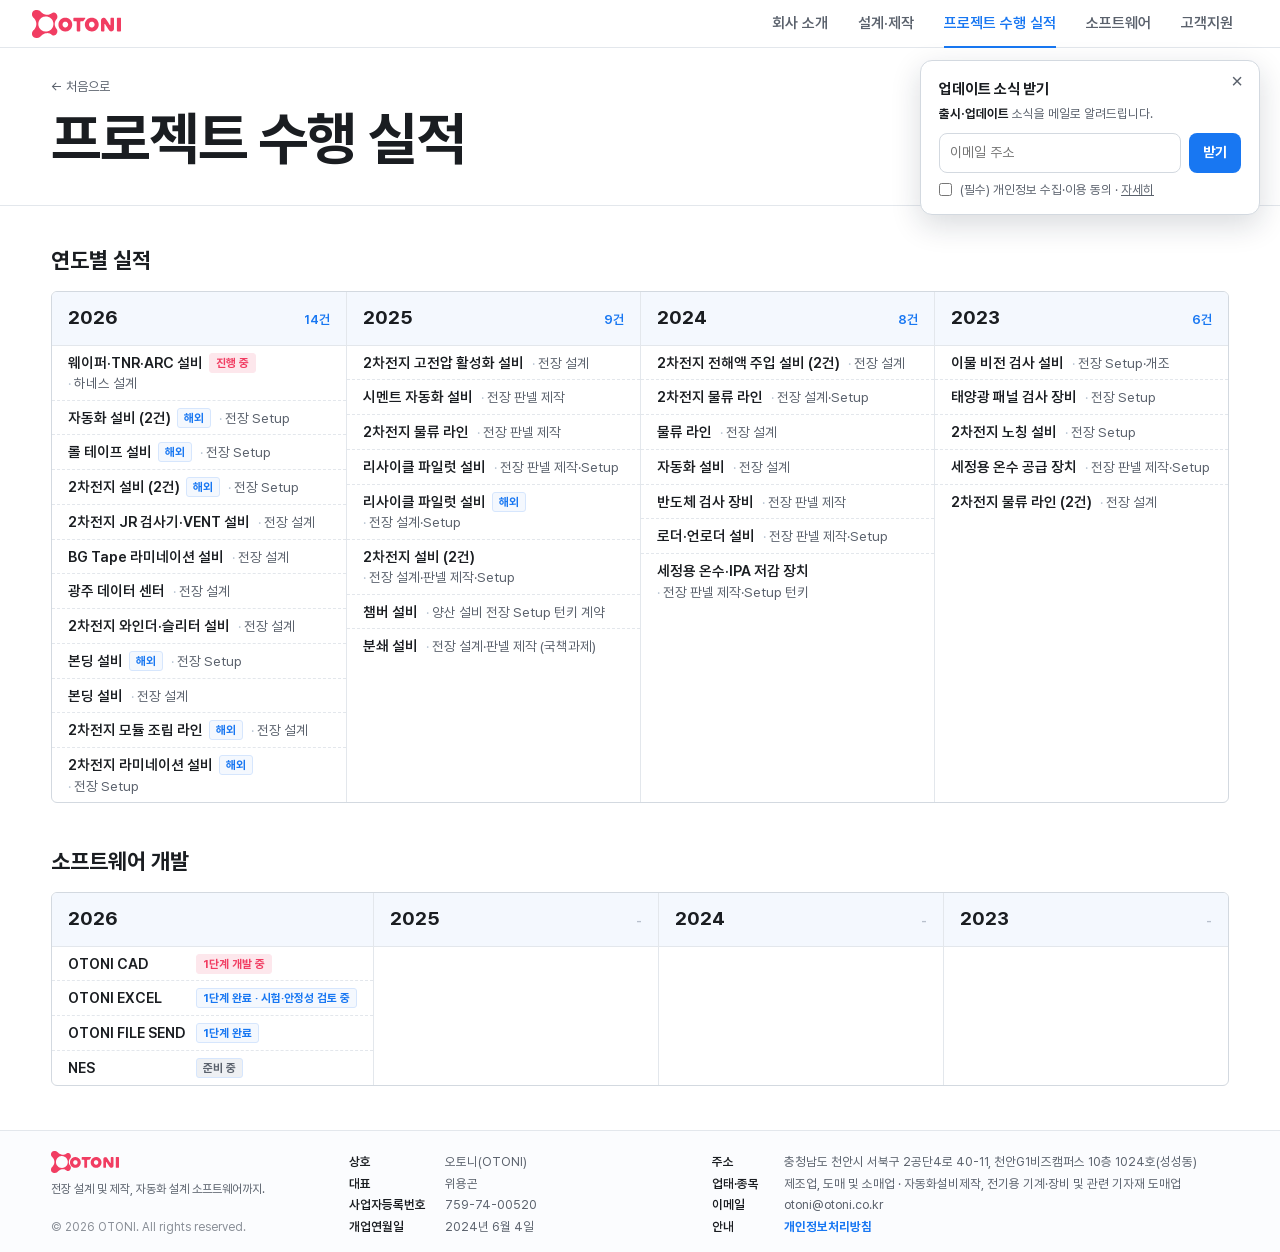
==== build.html @ b34b1cd6 "Add files via upload" ====
<!DOCTYPE html>
<html lang="ko">
<head>
<meta charset="utf-8">
<meta name="viewport" content="width=device-width, initial-scale=1">
<title>프로젝트 수행 실적 | OTONI</title>
<meta name="description" content="오토니(OTONI) — 디스플레이·반도체·2차전지 설비의 전장 설계 및 제작, 설계 통합 자동화 시스템 개발.">
<meta property="og:type" content="website">
<meta property="og:site_name" content="OTONI 오토니">
<meta property="og:title" content="프로젝트 수행 실적 | OTONI">
<meta property="og:description" content="오토니는 디스플레이·반도체·2차전지 설비의 전장 설계 및 제작을 하며, 설계의 품질·정확도·속도에 초점을 맞춘 설계 통합 자동화 시스템을 개발하고 있습니다.">
<meta property="og:url" content="https://otoni.co.kr/">
<meta property="og:image" content="https://otoni.co.kr/og.png">
<meta property="og:image:width" content="1200">
<meta property="og:image:height" content="630">
<meta name="twitter:card" content="summary_large_image">
<meta name="theme-color" content="#ffffff">
<link rel="icon" href="mark.svg?v=1122w" type="image/svg+xml">
<link rel="stylesheet" href="style.css?v=1122w">
</head>
<body class="p-build">
<header class="hd">
  <div class="wrap hd-in">
    <a class="brand" href="index.html?v=1122w" aria-label="OTONI 홈"><img class="logo" src="logo_small.svg?v=1122w" alt="OTONI" width="127" height="40"></a>
    <nav class="nav">
      <a href="index.html?v=1122w#about" data-page="p-home">회사 소개</a>
      <a href="design.html?v=1122w" data-page="p-design">설계·제작</a>
      <a href="build.html?v=1122w" data-page="p-build">프로젝트 수행 실적</a>
      <a href="software.html?v=1122w" data-page="p-software">소프트웨어</a>
      <a href="contact.html?v=1122w" data-page="p-contact">고객지원</a>
    </nav>
  </div>
</header>
<main>
<section class="page-hd">
  <div class="wrap">
    <p class="crumb"><a href="index.html?v=1122w">← 처음으로</a></p>
    <h1>프로젝트 수행 실적</h1>
  </div>
</section><section class="sec detail">
  <div class="wrap">
<div class="recs-hd"><h3>연도별 실적</h3></div>
<div class="recs">
  <div class="yr"><h4>2026 <small>14건</small></h4><ul>
    <li><b>웨이퍼·TNR·ARC 설비<i class="tag ing">진행 중</i></b><span>하네스 설계</span></li>
    <li><b>자동화 설비 (2건)<i class="tag">해외</i></b><span>전장 Setup</span></li>
    <li><b>롤 테이프 설비<i class="tag">해외</i></b><span>전장 Setup</span></li>
    <li><b>2차전지 설비 (2건)<i class="tag">해외</i></b><span>전장 Setup</span></li>
    <li><b>2차전지 JR 검사기·VENT 설비</b><span>전장 설계</span></li>
    <li><b>BG Tape 라미네이션 설비</b><span>전장 설계</span></li>
    <li><b>광주 데이터 센터</b><span>전장 설계</span></li>
    <li><b>2차전지 와인더·슬리터 설비</b><span>전장 설계</span></li>
    <li><b>본딩 설비<i class="tag">해외</i></b><span>전장 Setup</span></li>
    <li><b>본딩 설비</b><span>전장 설계</span></li>
    <li><b>2차전지 모듈 조립 라인<i class="tag">해외</i></b><span>전장 설계</span></li>
    <li><b>2차전지 라미네이션 설비<i class="tag">해외</i></b><span>전장 Setup</span></li>
  </ul></div>
  <div class="yr"><h4>2025 <small>9건</small></h4><ul>
    <li><b>2차전지 고전압 활성화 설비</b><span>전장 설계</span></li>
    <li><b>시멘트 자동화 설비</b><span>전장 판넬 제작</span></li>
    <li><b>2차전지 물류 라인</b><span>전장 판넬 제작</span></li>
    <li><b>리사이클 파일럿 설비</b><span>전장 판넬 제작·Setup</span></li>
    <li><b>리사이클 파일럿 설비<i class="tag">해외</i></b><span>전장 설계·Setup</span></li>
    <li><b>2차전지 설비 (2건)</b><span>전장 설계·판넬 제작·Setup</span></li>
    <li><b>챔버 설비</b><span>양산 설비 전장 Setup 턴키 계약</span></li>
    <li><b>분쇄 설비</b><span>전장 설계·판넬 제작 (국책과제)</span></li>
  </ul></div>
  <div class="yr"><h4>2024 <small>8건</small></h4><ul>
    <li><b>2차전지 전해액 주입 설비 (2건)</b><span>전장 설계</span></li>
    <li><b>2차전지 물류 라인</b><span>전장 설계·Setup</span></li>
    <li><b>물류 라인</b><span>전장 설계</span></li>
    <li><b>자동화 설비</b><span>전장 설계</span></li>
    <li><b>반도체 검사 장비</b><span>전장 판넬 제작</span></li>
    <li><b>로더·언로더 설비</b><span>전장 판넬 제작·Setup</span></li>
    <li><b>세정용 온수·IPA 저감 장치</b><span>전장 판넬 제작·Setup 턴키</span></li>
  </ul></div>
  <div class="yr"><h4>2023 <small>6건</small></h4><ul>
    <li><b>이물 비전 검사 설비</b><span>전장 Setup·개조</span></li>
    <li><b>태양광 패널 검사 장비</b><span>전장 Setup</span></li>
    <li><b>2차전지 노칭 설비</b><span>전장 Setup</span></li>
    <li><b>세정용 온수 공급 장치</b><span>전장 판넬 제작·Setup</span></li>
    <li><b>2차전지 물류 라인 (2건)</b><span>전장 설계</span></li>
  </ul></div>
</div>
<div class="recs-hd sw-hd"><h3>소프트웨어 개발</h3></div>
<div class="recs sw">
  <div class="yr"><h4>2026</h4><ul>
    <li><b>OTONI CAD<i class="tag ing">1단계 개발 중</i></b></li>
    <li><b>OTONI EXCEL<i class="tag done">1단계 완료 · 시험·안정성 검토 중</i></b></li>
    <li><b>OTONI FILE SEND<i class="tag done">1단계 완료</i></b></li>
    <li><b>NES<i class="tag prep">준비 중</i></b></li>
  </ul></div>
  <div class="yr"><h4>2025 <small>-</small></h4><ul></ul></div>
  <div class="yr"><h4>2024 <small>-</small></h4><ul></ul></div>
  <div class="yr"><h4>2023 <small>-</small></h4><ul></ul></div>
</div>  </div>
</section>

</main>
<footer class="ft">
  <div class="wrap ft-in">
    <div class="ft-brand">
      <a class="brand" href="index.html?v=1122w" aria-label="OTONI 홈"><img class="logo" src="logo.svg?v=1122w" alt="OTONI" width="124" height="40"></a>
      <p>전장 설계 및 제작, 자동화 설계 소프트웨어까지.</p><p class="copy">© 2026 OTONI. All rights reserved.</p>
    </div>
    <ul class="ft-info">
      <li><b>상호</b> 오토니(OTONI)</li>
      <li><b>대표</b> 위용곤</li>
      <li><b>사업자등록번호</b> 759-74-00520</li>
      <li><b>개업연월일</b> 2024년 6월 4일</li>
    </ul>
    <ul class="ft-info">
      <li><b>주소</b> 충청남도 천안시 서북구 2공단4로 40-11, 천안G1비즈캠퍼스 10층 1024호(성성동)</li>
      <li><b>업태·종목</b> 제조업, 도매 및 소매업 · 자동화설비제작, 전기용 기계·장비 및 관련 기자재 도매업</li>
      <li><b>이메일</b> <a href="mailto:otoni@otoni.co.kr">otoni@otoni.co.kr</a></li><li><b>안내</b> <a class="pp" href="privacy.html?v=1122w"><b>개인정보처리방침</b></a></li>
    </ul>
  </div>
</footer>
<script>
(function(){var nav=document.querySelectorAll('.nav a');var pg=document.body.className;
nav.forEach(function(a){if((a.dataset.page&&a.dataset.page===pg)||(a.dataset.pages&&a.dataset.pages.split(' ').indexOf(pg)>=0))a.classList.add('on');});
if(pg!=='p-home'||!('IntersectionObserver' in window))return;
var map={};nav.forEach(function(a){if(a.dataset.sec)map[a.dataset.sec]=a;});
var io=new IntersectionObserver(function(es){es.forEach(function(e){if(e.isIntersecting){nav.forEach(function(a){a.classList.remove('on');});var a=map[e.target.id];if(a)a.classList.add('on');}});},{rootMargin:'-45% 0px -50% 0px'});
Object.keys(map).forEach(function(id){var s=document.getElementById(id);if(s)io.observe(s);});})();
</script>
<div class="sub-bar" id="subBar" hidden role="dialog" aria-label="업데이트 소식 받기">
  <button type="button" class="sub-x" aria-label="닫기">×</button>
  <b>업데이트 소식 받기</b>
  <span><strong>출시·업데이트</strong> 소식을 메일로 알려드립니다.</span>
  <form class="sub-form" novalidate>
    <div class="sub-row"><input type="email" name="email" placeholder="이메일 주소" autocomplete="email" required aria-label="이메일 주소"><button type="submit">받기</button></div>
    <label class="sub-ok"><input type="checkbox" name="agree"> (필수) 개인정보 수집·이용 동의 · <a href="privacy.html?v=1122w#subscribe">자세히</a></label>
    <p class="sub-msg" aria-live="polite"></p>
  </form>
</div>
<script src="sub_config.js?v=1122w"></script>
<script>

(function(){
var CFG=window.OTONI_SUB||{},SUB_URL=CFG.url||'',FIELD=CFG.field||'email';   
var K='otoni_sub',DAY=864e5;
function get(){try{return JSON.parse(localStorage.getItem(K)||'{}')}catch(e){return {}}}
function set(v){try{localStorage.setItem(K,JSON.stringify(v))}catch(e){}}
var bar=document.getElementById('subBar'),st=get();
var hideBar=st.done||(st.x&&Date.now()-st.x<30*DAY);

var hs=document.querySelector('.p-home .hero-stats');
function pin(){if(!bar)return;if(!hs||innerWidth<901){bar.style.position='';bar.style.top='';bar.style.left='';bar.style.right='';return;}var r=hs.getBoundingClientRect();bar.style.position='absolute';bar.style.top=Math.round(r.bottom+scrollY+8)+'px';bar.style.right='auto';bar.style.left=Math.round(r.right+scrollX-bar.offsetWidth)+'px';}
if(bar&&!hideBar&&hs){addEventListener('resize',pin);if(document.fonts)document.fonts.ready.then(pin);}
if(bar&&!hideBar){var on=function(){if(hs&&innerWidth>900){bar.hidden=false;pin();requestAnimationFrame(function(){bar.classList.add('show')});removeEventListener('scroll',on);return;}var lim=Math.min(400,(document.documentElement.scrollHeight-innerHeight)*0.3);if(scrollY>lim){bar.hidden=false;requestAnimationFrame(function(){bar.classList.add('show')});removeEventListener('scroll',on)}};addEventListener('scroll',on,{passive:true});on();
  bar.querySelector('.sub-x').onclick=function(){set({x:Date.now()});bar.classList.remove('show');setTimeout(function(){bar.hidden=true},250)};}
document.querySelectorAll('.sub-open').forEach(function(b){b.onclick=function(){var f=b.closest('.sale-row,.inv-sale').querySelector('.sub-form');f.hidden=!f.hidden;b.setAttribute('aria-expanded',!f.hidden);if(!f.hidden)f.email.focus();};});
document.querySelectorAll('.sub-form').forEach(function(f){f.onsubmit=function(e){e.preventDefault();var m=f.querySelector('.sub-msg'),em=f.email.value.trim();
  m.className='sub-msg';
  if(!/^[^\s@]+@[^\s@]+\.[^\s@]+$/.test(em)){m.textContent='이메일 주소를 확인해 주세요.';m.classList.add('bad');return}
  if(!f.agree.checked){m.textContent='개인정보 수집·이용 동의에 체크해 주세요.';m.classList.add('bad');return}
  if(!SUB_URL){m.textContent='소식 받기는 곧 열립니다. 잠시 뒤 다시 들러 주세요.';return}
  
  var btn=f.querySelector('button[type=submit]');btn.disabled=true;m.textContent='';
  var body=new URLSearchParams();body.append(FIELD,em);
  fetch(SUB_URL,{method:'POST',mode:'no-cors',body:body}).then(function(){
    set({done:1});m.textContent='✓ 신청되었습니다.';m.classList.add('good');f.email.value='';f.agree.checked=false;
    if(bar&&!bar.hidden)setTimeout(function(){bar.classList.remove('show');setTimeout(function(){bar.hidden=true},250)},2500);
  },function(){m.textContent='잠시 후 다시 시도해 주세요.';m.classList.add('bad');}).then(function(){btn.disabled=false;});};});
})();
</script>
</body>
</html>
---- style.css ----
@font-face{font-family:"Pretendard";font-style:normal;font-weight:400;font-display:swap;src:url("Pretendard-Regular.subset.woff2") format("woff2")}@font-face{font-family:"Pretendard";font-style:normal;font-weight:500;font-display:swap;src:url("Pretendard-Medium.subset.woff2") format("woff2")}@font-face{font-family:"Pretendard";font-style:normal;font-weight:600;font-display:swap;src:url("Pretendard-SemiBold.subset.woff2") format("woff2")}@font-face{font-family:"Pretendard";font-style:normal;font-weight:700 900;font-display:swap;src:url("Pretendard-Bold.subset.woff2") format("woff2")}

*{box-sizing:border-box;margin:0;padding:0}
html{scroll-behavior:smooth;-webkit-text-size-adjust:100%}
:root{--ink:#1A1D21;--sub:#5A616C;--line:#E3E7EC;--line2:#D3D9E0;--bg:#fff;--sky:#F4F8FE;--grid:#E9F1FC;--blue:#1877F2;--blue-d:#0F5FCC;--blue-l:#D6E6FD;--pink:#F13D62;--wrap:1800px;--hd:38px}
body{font-family:"Pretendard","Segoe UI","Malgun Gothic","맑은 고딕","Apple SD Gothic Neo",sans-serif;font-size:16px;line-height:1.7;color:var(--ink);background:var(--bg);word-break:keep-all;overflow-wrap:break-word}
a{color:inherit;text-decoration:none}
img,svg{display:block;max-width:100%}
ul{list-style:none}
.wrap{max-width:var(--wrap);margin:0 auto;padding:0 clamp(20px,4vw,64px)}
.o{color:var(--pink);font-weight:800}


.hd{position:sticky;top:0;z-index:20;height:var(--hd);background:rgba(255,255,255,.94);backdrop-filter:saturate(1.4) blur(10px);border-bottom:1px solid var(--line)}
.hd .wrap{max-width:none;padding:0 clamp(20px,2.5vw,48px)}
.hd-in{height:100%;display:flex;align-items:center;justify-content:space-between;gap:16px}
.brand{display:flex;align-items:center}
.brand .logo{height:28px;width:auto}
.ft .brand .logo{height:26px}
.nav{display:flex;align-items:center;gap:30px;font-size:15px;font-weight:600;color:var(--sub);height:100%}
.nav a{position:relative;display:flex;align-items:center;height:100%}
.nav a:hover,.nav a.on{color:var(--blue)}
.nav a.on:after{content:"";position:absolute;left:0;right:0;bottom:-1px;height:2px;background:var(--blue)}


.sec{padding:44px 0}
.kicker{font-size:13px;font-weight:700;letter-spacing:.12em;color:var(--blue);margin-bottom:14px}
h1{font-size:clamp(34px,5vw,58px);line-height:1.22;font-weight:800;letter-spacing:-.02em;margin-bottom:22px}
h2{font-size:clamp(26px,3.2vw,38px);line-height:1.3;font-weight:800;letter-spacing:-.015em;margin-bottom:16px}
h2 span,h1 span{color:var(--blue)}
h3{font-size:20px;font-weight:700;margin-bottom:8px}
.lead{font-size:clamp(16px,1.5vw,18px);color:var(--sub);max-width:760px}
h1,h2,h3,p,li{text-wrap:pretty}


.tb{display:inline-flex;align-items:stretch;border:1px solid var(--line2);border-radius:2px;margin-bottom:28px;font-size:13px;background:#fff}
.tb>span{padding:6px 14px;display:flex;align-items:center}
.tb>span+span{border-left:1px solid var(--line2)}
.tb-name{font-weight:700;color:var(--ink)}
.tb-rev{color:#8A929D;font-size:12px;letter-spacing:.08em}


.hero{padding:22px 0 26px;border-bottom:1px solid var(--line)}
.hero-in{display:flex;align-items:center;justify-content:space-between;gap:40px}
.hero h1{font-size:clamp(30px,3.4vw,56px);margin-bottom:16px}
.hero h1 span{color:inherit}.hero h1 .nb{white-space:nowrap}.hero h1 .bl{color:var(--blue)}
.hero .lead{max-width:820px}
@media (max-width:900px){.br-pc{display:none}}
.hero-side{flex:none;display:flex;align-items:center;gap:28px;margin-right:2%}
.draw-mark{flex:none;width:76px;height:auto;overflow:visible}
.hero-stats{display:flex;flex-direction:column;gap:6px;border-left:1px solid var(--line);padding-left:24px}
.hero-stats li{display:flex;align-items:baseline;gap:10px;white-space:nowrap}
.hero-stats b{font-size:22px;font-weight:800;line-height:1.3;min-width:96px}
.hero-stats b small{font-size:.6em;color:var(--blue)}
.hero-stats span{font-size:13px;color:var(--sub)}
.sym-bar{width:1px;height:40px;background:var(--line2)}
.draw-mark .ol{fill:none;stroke:var(--ink);stroke-width:15;stroke-linejoin:round;stroke-dasharray:1;stroke-dashoffset:1;animation:draw 2.5s linear forwards}
.draw-mark .ht{fill:none;stroke:var(--ink);stroke-width:11;stroke-linecap:round;stroke-linejoin:round;stroke-dasharray:1;stroke-dashoffset:1;animation:draw .16s ease-out forwards}
.draw-mark .fl{fill:var(--ink);opacity:0;animation:fade .5s ease-in 4.1s forwards}
@keyframes draw{to{stroke-dashoffset:0}}
@keyframes fade{to{opacity:1}}
@media (prefers-reduced-motion:reduce){.draw-mark .ol,.draw-mark .ht,.draw-mark .fl{animation:none!important;stroke-dashoffset:0;opacity:1}}

.stats{border-bottom:1px solid var(--line)}
.stats-in{display:grid;grid-template-columns:repeat(3,1fr)}
.stat{padding:18px 20px;text-align:center}
.stat+.stat{border-left:1px solid var(--line)}
.stat b{display:block;font-size:30px;font-weight:800;line-height:1.2}
.stat b small{font-size:.6em;color:var(--blue)}
.stat span{font-size:14px;color:var(--sub)}


.about{padding:40px 0}
.about-in{display:block}
.about-in h2{margin:0}
.about-in .lead{max-width:900px;font-size:clamp(16px,1.4vw,19px);color:var(--ink)}

.flow{list-style:none;display:grid;grid-template-columns:repeat(3,1fr);gap:0;margin-top:8px;position:relative}
.step:after{content:"";position:absolute;left:24px;right:12px;top:4px;height:12px;background:url("data:image/svg+xml,%3Csvg xmlns=%27http://www.w3.org/2000/svg%27 viewBox=%270 0 12 12%27%3E%3Cpath d=%27M3 2 L10 6 L3 10%27 fill=%27none%27 stroke=%27%231877F2%27 stroke-width=%271.6%27 stroke-linecap=%27round%27 stroke-linejoin=%27round%27/%3E%3C/svg%3E") right center/12px 12px no-repeat,linear-gradient(#A9C3E6,#A9C3E6) left center/calc(100% - 3px) 1.5px no-repeat}
.step{position:relative;padding:26px 0 0 0}
.step .node{position:absolute;left:0;top:2px;width:16px;height:16px;border-radius:50%;background:#fff;border:2px solid var(--blue)}
.step:last-child:after{right:26px}
.flow:after{content:"";position:absolute;right:0;top:4px;width:12px;height:12px;border-radius:50%;background:var(--blue)}
.step h3{font-size:22px;margin-bottom:4px}
.step .box{position:relative;height:100%;margin-right:20px;padding:18px 20px 34px;background:#fff;border:1px solid var(--line);border-radius:6px;transition:background .2s,box-shadow .2s,transform .2s}
.step-link:after{content:"";position:absolute;inset:0;z-index:1}.step-link:focus{outline:none}.step:has(.step-link:focus-visible) .box{outline:2px solid var(--blue);outline-offset:2px}
.step.hv .box,.step:has(:focus-visible) .box{background:#EAF3FF;box-shadow:0 10px 24px rgba(20,40,80,.10);transform:translateY(-3px)}
.step .more{position:absolute;right:16px;bottom:10px;font-size:12.5px;font-weight:600;color:var(--blue);opacity:0;transition:opacity .2s}
.step.hv .more,.step:has(:focus-visible) .more{opacity:1}
.crumb{font-size:13px;color:var(--sub);margin-bottom:6px}.crumb a:hover{color:var(--blue)}
.detail-list li{position:relative;padding-left:16px;margin:6px 0;font-size:16px}
.detail-list li:before{content:"";position:absolute;left:0;top:.72em;width:6px;height:6px;background:var(--blue)}
.sec.detail{padding-top:8px}
.detail-more{margin-top:20px}.detail-more a{color:var(--blue);font-weight:600}
.step p{color:var(--sub);font-size:15px}
.step ul{margin-top:10px}
.step ul li{position:relative;padding-left:14px;font-size:15px;color:var(--ink);margin:3px 0}
.step ul li:before{content:"";position:absolute;left:0;top:.72em;width:5px;height:5px;background:var(--blue)}
.fields-line{margin-top:20px;padding-top:12px;border-top:1px dashed var(--line2);font-size:15px;color:var(--sub)}
.fields-line b{color:var(--ink);font-weight:600;margin-right:12px}
.vision{display:grid;grid-template-columns:1fr;gap:14px}
.v{padding:18px 22px;border:1px solid var(--line);border-left:3px solid var(--blue);border-radius:4px;background:#fff}
.v em{display:block;font-style:normal;font-size:12px;font-weight:700;letter-spacing:.1em;color:var(--blue);margin-bottom:6px}
.v strong{font-size:19px}


.business{background:var(--sky);border-top:1px solid var(--line);border-bottom:1px solid var(--line)}
.cards{display:grid;grid-template-columns:repeat(3,1fr);gap:24px}
.card{background:#fff;border:1px solid var(--line);border-radius:6px;padding:22px 24px;transition:background .2s}
.card:hover,.card:has(:focus-visible){background:#EEF5FF}
.card h3{margin-bottom:4px}
.card p{color:var(--sub);font-size:15px}
.card ul{margin-top:10px}
.card li{position:relative;padding-left:16px;font-size:15px;color:var(--sub);margin:3px 0}
.card li:before{content:"";position:absolute;left:0;top:.72em;width:6px;height:6px;border-radius:1px;background:var(--blue)}
.ba{display:grid;grid-template-columns:1fr 64px 1fr;align-items:stretch;margin-top:24px;border:1px dashed var(--line2);border-radius:6px;background:#fff}
.ba-cell{display:flex;align-items:center;gap:14px;padding:18px 24px;font-size:15px;color:var(--sub)}
.ba-cell em{font-style:normal;font-size:12px;font-weight:800;letter-spacing:.08em;color:#8A929D;border:1px solid var(--line2);border-radius:3px;padding:2px 8px;white-space:nowrap}
.ba-cell.after{color:var(--ink)}
.ba-cell.after em{color:#fff;background:var(--blue);border-color:var(--blue)}
.ba-arrow{position:relative}
.ba-arrow:before{content:"";position:absolute;left:8px;right:14px;top:50%;border-top:1.5px solid var(--blue)}
.ba-arrow:after{content:"";position:absolute;right:10px;top:50%;width:9px;height:9px;border-top:1.5px solid var(--blue);border-right:1.5px solid var(--blue);transform:translateY(-50%) rotate(45deg)}
.fields{display:flex;flex-wrap:wrap;gap:10px;margin-top:28px}
.fields span{font-size:14px;font-weight:600;padding:7px 16px;border-radius:4px;border:1px solid var(--line2);background:#fff;color:var(--ink)}


.sw-in{display:grid;grid-template-columns:1.1fr .9fr;gap:64px;align-items:start}
.win{margin-top:36px;border:1px solid var(--line2);border-radius:8px;background:#fff;box-shadow:0 10px 30px rgba(20,40,80,.06);max-width:640px}
.win-bar{display:flex;align-items:center;gap:6px;padding:10px 14px;border-bottom:1px solid var(--line);background:var(--sky);border-radius:8px 8px 0 0}
.win-bar i{width:9px;height:9px;border-radius:50%;background:var(--line2)}
.win-bar span{margin-left:10px;font-size:11px;font-weight:700;letter-spacing:.14em;color:#8A929D}
.win-body{display:grid;grid-template-columns:repeat(3,1fr);gap:12px;padding:28px 20px}
.win figure{display:flex;flex-direction:column;align-items:center;text-align:center;gap:12px}
.win img{width:84px;height:84px;object-fit:contain}
.win figcaption{font-size:13px;color:var(--sub);line-height:1.4}
.win figcaption{display:flex;align-items:center;gap:6px;height:16px;white-space:nowrap}
.wm{height:12px;width:auto;fill:var(--ink)}
.wm-t{font-family:"Poppins","Montserrat","Segoe UI",Arial,sans-serif;font-weight:800;font-size:14px;letter-spacing:.04em;color:var(--ink);line-height:1}
.sw-note{font-size:13px;font-weight:500;color:#8A929D;margin-bottom:10px}
.sw-list li{display:flex;align-items:center;gap:16px;padding:14px 0;border-bottom:1px solid var(--line)}
.sw-list li>div{display:flex;flex-direction:column}
.pi-nes{height:30px;width:auto;flex:none}
.syms{display:flex;align-items:center;gap:36px;margin-top:28px}.sw-side .syms{margin:0 0 22px;gap:24px;flex-wrap:wrap}.sw-side .syms img{height:36px}.sw-side .syms .sym-pjt{height:46px}.sw-side .sym-bar{height:34px}
.syms img{height:44px;width:auto}
.syms .sym-pjt{height:56px}

.pi{width:40px;height:40px;flex:none;object-fit:contain}
.sw-list .soon{margin-left:auto;flex:none;font-size:12px;font-weight:600;color:var(--blue);background:#EAF3FF;border-radius:999px;padding:3px 10px;white-space:nowrap}
.nes-name{height:18px;width:auto;margin:2px 0 3px}
.sw-list li:first-child{border-top:1px solid var(--ink)}
.sw-list b{font-size:16px;font-weight:600;letter-spacing:0}
.sw-list span{color:var(--sub);font-size:15px}


.page-hd{padding:28px 0 18px;border-bottom:1px solid var(--line);margin-bottom:24px}
.page-hd h1{margin-bottom:12px}
.sec.contact{padding-top:24px}
.contact-grid{display:grid;grid-template-columns:1fr 1fr;gap:20px}
.cbox{display:block;padding:32px;border:1px solid var(--line);border-left:3px solid var(--blue);border-radius:4px;background:#fff;transition:.2s}
a.cbox:hover{border-color:var(--blue)}
.cbox.wide{grid-column:1/-1}
.cbox em{display:block;font-style:normal;font-size:13px;font-weight:600;color:var(--sub);margin-bottom:6px}
.cbox strong{display:block;font-size:22px;line-height:1.45;margin-bottom:6px}
.cbox span{color:var(--sub);font-size:15px}
.sec.doc{padding-top:16px}
.doc-in{max-width:820px}
.doc-in>h2:first-child{margin-top:0}
.doc h2{font-size:21px;margin:44px 0 12px;padding-top:4px}
.doc p,.doc li{color:#3b3f49;font-size:15.5px}
.doc ul{margin:10px 0}
.doc li{position:relative;padding-left:16px;margin:8px 0}
.doc li:before{content:"·";position:absolute;left:2px;color:var(--blue);font-weight:800}
.doc table{width:100%;border-collapse:collapse;margin:14px 0;font-size:15px}
.doc th,.doc td{border:1px solid var(--line);padding:10px 14px;text-align:left;vertical-align:top}
.doc thead th,.doc .kv th{background:var(--sky);font-weight:700;white-space:nowrap}
.doc .kv th{width:120px}
.doc code{font-size:.92em;background:var(--sky);padding:1px 6px;border-radius:4px}
.doc a{color:var(--blue);text-decoration:underline}
.note{margin-top:14px;padding:16px 18px;border-left:3px solid var(--blue);background:var(--sky);border-radius:0 6px 6px 0}


body{min-height:100vh;display:flex;flex-direction:column}main{flex:1 0 auto}.ft{flex-shrink:0;padding:20px 0 14px;font-size:12.5px;color:var(--sub);border-top:1px solid var(--line);background:#FBFCFE}
.ft-in{display:grid;grid-template-columns:minmax(220px,.8fr) minmax(0,1fr) minmax(0,1.6fr);gap:12px 40px;align-items:start}
.ft-brand{display:flex;flex-direction:column;gap:6px;align-self:stretch}
.ft .brand .logo{height:22px}
.ft-brand p{font-size:12px}
.ft-info li{display:grid;grid-template-columns:96px 1fr;line-height:1.75;white-space:nowrap}.ft-info+.ft-info li{grid-template-columns:72px 1fr}
.ft-info li>b{color:var(--ink);font-weight:600}.ft-info a.pp{color:var(--blue)}.ft-info a.pp:hover{text-decoration:underline}
.ft a:hover{color:var(--blue)}
.copy{margin-top:auto;font-size:11.5px;line-height:1.75;opacity:.7}


@media (max-width:1100px){
  .ft-in{grid-template-columns:1fr 1fr}.ft-brand{grid-column:1/-1}
}
@media (max-width:900px){
  .cards,.vision{grid-template-columns:1fr}
  .sw-in{grid-template-columns:1fr;gap:32px}
  .stat{padding:16px 8px}
  .hero{padding:40px 0 44px}
  .ba{grid-template-columns:1fr}
  .ba-arrow{height:22px}
  .ba-arrow:before{left:50%;right:auto;top:2px;bottom:6px;border-top:0;border-left:1.5px solid var(--blue)}
  .ba-arrow:after{left:calc(50% - 4px);right:auto;top:auto;bottom:6px;transform:rotate(135deg)}
  .hero-in{flex-direction:column;align-items:flex-start;gap:20px}
  .hero-side{margin:0}
  .draw-mark{display:none}
  .hero-stats{flex-direction:row;flex-wrap:wrap;gap:6px 18px;border-left:0;padding-left:0}
  .hero-stats li{flex-direction:column;gap:0}.hero-stats b{min-width:0;font-size:18px}
  .sym-bar{height:28px}
  .about-in{grid-template-columns:1fr;gap:20px}
  .flow{grid-template-columns:1fr}
  .step:last-child:after,.flow:after{display:none}
  .step:not(:last-child):after{left:2px;right:auto;top:24px;bottom:2px;width:12px;height:auto;background:url("data:image/svg+xml,%3Csvg xmlns=%27http://www.w3.org/2000/svg%27 viewBox=%270 0 12 12%27%3E%3Cpath d=%27M2 3 L6 10 L10 3%27 fill=%27none%27 stroke=%27%231877F2%27 stroke-width=%271.6%27 stroke-linecap=%27round%27 stroke-linejoin=%27round%27/%3E%3C/svg%3E") center bottom/12px 12px no-repeat,linear-gradient(#A9C3E6,#A9C3E6) center top/1.5px calc(100% - 3px) no-repeat}
  .step{padding:0 0 16px 34px}
  .step .box{margin-right:0}
  .step .more{opacity:1}
  .step .node{top:4px}
  .ft-in{grid-template-columns:1fr}

}
@media (max-width:640px){
  :root{--hd:48px}
  .wrap{padding:0 20px}
  .sec{padding:32px 0}
  .nav{gap:9px;font-size:13px;letter-spacing:-.02em}
  .hd .brand .logo{height:22px}
  .contact-grid{grid-template-columns:1fr}
  .cbox{padding:24px}
  .cbox strong{font-size:19px}.ft-info li,.ft-info+.ft-info li{white-space:normal;grid-template-columns:84px 1fr}

  .stat b{font-size:24px}
  .tb-rev{display:none!important}
  .win-body{padding:22px 10px}
  .syms{gap:18px}
  .sw-list .soon{font-size:11px;padding:2px 8px}
  .syms img{height:22px}.syms .sym-pjt{height:30px}
    .win figcaption{gap:4px}.wm{height:9px}.wm-t{font-size:10.5px}
  .doc table{font-size:14px}
  .doc thead{display:none}
  .doc tbody tr{display:block;border:1px solid var(--line);margin-bottom:10px}
  .doc tbody td{display:block;border:0;border-bottom:1px solid var(--line)}
  .doc tbody td:first-child{font-weight:700;background:var(--sky)}
  .doc .kv tr{display:flex}.doc .kv th{border:0}
}




.eqs{display:grid;grid-template-columns:repeat(4,1fr);gap:14px;margin-top:4px}
.eq{display:flex;align-items:center;gap:14px;padding:12px 16px;background:#fff;border:1px solid var(--line);border-radius:6px}
.eq img{width:132px;height:auto;flex:none}
.eq b{display:block;font-size:16px;font-weight:700;line-height:1.35}
.eq span{font-size:13.5px;color:var(--sub);line-height:1.45}


.recs-hd{display:flex;align-items:baseline;gap:14px;margin:28px 0 12px}
.recs-hd{flex-wrap:wrap;row-gap:2px}.recs-hd h3{font-size:22px;margin:0;white-space:nowrap}
.recs-hd p{font-size:14px;color:var(--sub)}
.recs{display:grid;grid-template-columns:repeat(4,1fr);border:1px solid var(--line2);border-radius:6px;background:#fff;overflow:hidden}
.yr{border-left:1px solid var(--line)}
.yr:first-child{border-left:0}
.yr h4{display:flex;align-items:baseline;justify-content:space-between;padding:10px 16px;font-size:19px;font-weight:800;background:var(--sky);border-bottom:1px solid var(--line)}
.yr h4 small{font-size:13px;font-weight:600;color:var(--blue)}
.yr li{display:flex;flex-wrap:wrap;align-items:baseline;column-gap:8px;padding:6px 16px;border-bottom:1px dashed var(--line);line-height:1.5}
.yr li:last-child{border-bottom:0}
.yr li b{font-size:14.5px;font-weight:600}
.yr li span{font-size:13.5px;color:var(--sub)}
.yr li span:before{content:"· ";color:#B7C3D2}
.tag{font-style:normal;display:inline-block;margin-left:6px;padding:0 6px;font-size:11.5px;font-weight:700;line-height:18px;color:var(--blue);border:1px solid var(--blue-l);border-radius:3px;background:#F4F8FE;vertical-align:1px}


.works{padding-top:8px}
.works .lead{margin-bottom:22px}
.wk{display:grid;grid-template-columns:repeat(3,1fr);gap:16px}
.wk button{all:unset;cursor:zoom-in;display:flex;flex-direction:column;background:#fff;border:1px solid var(--line);border-radius:6px;overflow:hidden;transition:border-color .2s,box-shadow .2s}
.wk button:hover,.wk button:focus-visible{border-color:var(--blue);box-shadow:0 8px 24px rgba(20,60,130,.10)}
.wk .th{aspect-ratio:16/9;background:#F7F9FC;border-bottom:1px solid var(--line);display:flex;align-items:center;justify-content:center;overflow:hidden}
.wk .th img{width:100%;height:100%;object-fit:cover;object-position:center}
.wk .cap{padding:10px 14px 12px}
.wk .cap b{display:block;font-size:15.5px;font-weight:700}
.wk .cap span{font-size:13.5px;color:var(--sub);line-height:1.45}
.lb{position:fixed;inset:0;z-index:50;display:none;align-items:center;justify-content:center;flex-direction:column;gap:12px;padding:24px;background:rgba(18,24,34,.88)}
.lb.on{display:flex}
.lb img{max-width:96vw;max-height:84vh;background:#fff;border-radius:4px}
.lb p{color:#fff;font-size:15px}
.lb button{all:unset;position:absolute;top:14px;right:20px;color:#fff;font-size:34px;line-height:1;cursor:pointer}


.shots{display:grid;grid-template-columns:1.25fr 1fr 1fr;gap:16px;margin-top:36px;align-items:start}
.shot{background:var(--sky);border:1px solid var(--line);border-radius:6px;padding:14px;display:flex;flex-direction:column;gap:10px}
.shot img{width:auto;max-width:100%;height:auto;margin:0 auto;border-radius:4px;box-shadow:0 6px 18px rgba(20,40,80,.10)}
.shot.big{grid-row:span 2}
.shot.wide{grid-column:2/4}

.shot p{font-size:13.5px;color:var(--sub);line-height:1.45}
.shot p b{color:var(--ink);font-weight:700;margin-right:6px}
.shot-col{display:flex;flex-direction:column;gap:16px}

@media (max-width:1100px){
  .eqs{grid-template-columns:repeat(2,1fr)}
  .recs{grid-template-columns:repeat(2,1fr)}
  .yr:nth-child(3){border-left:0}
  .yr:nth-child(n+3){border-top:1px solid var(--line2)}
  .wk{grid-template-columns:repeat(2,1fr)}
  .shots{grid-template-columns:1fr 1fr}
  .shot.wide,.shot.big{grid-column:1/-1;grid-row:auto}
}
@media (max-width:640px){
  .eqs{grid-template-columns:1fr 1fr;gap:10px}
  .eq{flex-direction:column;align-items:flex-start;gap:6px;padding:10px 12px}
  .eq img{width:100%;max-width:150px}
  .recs{grid-template-columns:1fr}
  .yr{border-left:0}
  .yr+.yr{border-top:1px solid var(--line2)}
  .wk{grid-template-columns:1fr 1fr;gap:10px}
  .wk .cap span{display:none}
  .shots{grid-template-columns:1fr}
}


.sg{display:grid;grid-template-columns:repeat(3,1fr);gap:18px;margin:6px 0 34px}
.sg-c{margin:0;display:flex;flex-direction:column}.sg-c .sg-im{flex:1}.sg-c.big{grid-column:span 2;grid-row:span 2}.sg-c.big .sg-im{aspect-ratio:auto}
.sg-im{aspect-ratio:16/10;background:var(--sky);border:1px solid var(--line);border-radius:6px;display:flex;align-items:center;justify-content:center;padding:16px;overflow:hidden}
.sg-im img{max-width:100%;max-height:100%;width:auto;height:auto;object-fit:contain;border-radius:3px;box-shadow:0 4px 14px rgba(20,40,80,.12)}
.sg-c figcaption{margin-top:8px;font-size:14px;font-weight:600;color:var(--ink)}
@media (max-width:900px){.sg{grid-template-columns:1fr 1fr}}
@media (max-width:560px){.sg{grid-template-columns:1fr}.sg-c.big{grid-column:auto;grid-row:auto}.sg-c.big .sg-im{aspect-ratio:16/10}}


.vd{margin:6px 0 26px;max-width:1080px;border-radius:12px;overflow:hidden;background:#151A21;border:1px solid #2A313B;box-shadow:0 22px 48px rgba(16,30,60,.22),0 4px 12px rgba(16,30,60,.10)}
.vd-bar{display:flex;align-items:center;gap:12px;padding:11px 16px;background:linear-gradient(#262D37,#1E242D);border-bottom:1px solid #2F3743;color:#E8ECF2;font-size:14px;line-height:1.3}
.vd-dots{display:flex;gap:6px;flex:none}.vd-dots i{width:10px;height:10px;border-radius:50%;background:#4A5360}
.vd-bar b{font-weight:700;letter-spacing:.01em;white-space:nowrap}.vd-sub{color:#9AA5B4;overflow:hidden;text-overflow:ellipsis;white-space:nowrap;min-width:0}
.vd-live{margin-left:auto;flex:none;font-size:11px;font-weight:700;letter-spacing:.08em;color:#fff;background:var(--blue);border-radius:4px;padding:2px 7px}
.vd video{display:block;width:100%;height:auto;background:#000}
@media (max-width:560px){.vd{border-radius:8px;margin-bottom:18px}.vd-bar{padding:9px 12px;gap:8px;font-size:13px}.vd-sub{display:none}}

.vds{display:grid;grid-template-columns:1fr 1fr;gap:16px;margin-top:28px}.vds .vd{margin:0;max-width:none}.vds .vd-bar{padding:9px 12px;gap:9px;font-size:13px}.vds .vd-dots i{width:8px;height:8px}

.vds{grid-template-columns:1.625fr 1.34fr;grid-template-rows:auto auto;align-items:stretch}
.vds .vd{display:grid;grid-row:span 2;grid-template-rows:subgrid;row-gap:0}
.vds .vd-bar{display:grid;grid-template-columns:1fr auto;column-gap:10px;row-gap:2px;align-items:center;align-content:center;padding:9px 12px}.vds .vd-dots{display:none}.vds .vd-bar b{grid-column:1;grid-row:1}.vds .vd-live{grid-column:2;grid-row:1;margin:0}
.vds .vd-sub{grid-column:1/-1;grid-row:2;white-space:normal;overflow:visible;text-overflow:clip;font-size:12px;line-height:1.4;word-break:keep-all}
.vds .vd video{height:100%;object-fit:cover}
@media (max-width:560px){.vds{grid-template-columns:1fr;grid-template-rows:none;gap:14px}.vds .vd{display:block}.vds .vd-sub{display:block}}


.vd{position:relative}.vd video{cursor:zoom-in}
.vd-zoom{position:absolute;right:10px;bottom:10px;display:flex;align-items:center;gap:5px;padding:5px 9px;border-radius:6px;background:rgba(15,20,27,.72);color:#fff;font-size:12px;font-weight:600;line-height:1;pointer-events:none;opacity:0;transform:translateY(4px);transition:opacity .15s,transform .15s}
.vd-zoom svg{width:13px;height:13px;fill:none;stroke:currentColor;stroke-width:2;stroke-linecap:round;stroke-linejoin:round}
.vd:hover .vd-zoom,.vd video:focus-visible~.vd-zoom{opacity:1;transform:none}
@media (hover:none){.vd-zoom{opacity:.9;transform:none;padding:4px 7px;font-size:11px}}
.vlb{position:fixed;inset:0;z-index:1000;display:flex;align-items:center;justify-content:center;padding:24px;background:rgba(8,11,16,.82)}
.vlb[hidden]{display:none}
.vlb-box{width:min(70vw,1000px);border-radius:12px;overflow:hidden;background:#151A21;border:1px solid #2A313B;box-shadow:0 28px 72px rgba(0,0,0,.5);outline:0}
.vlb-bar{display:flex;align-items:center;gap:10px;padding:8px 8px 8px 16px;background:linear-gradient(#262D37,#1E242D);border-bottom:1px solid #2F3743;color:#E8ECF2}
.vlb-t{flex:1;min-width:0;font-size:14px;font-weight:600;white-space:nowrap;overflow:hidden;text-overflow:ellipsis}
.vlb-b{flex:none;width:34px;height:34px;padding:8px;border:0;border-radius:6px;background:transparent;color:#C9D1DC;cursor:pointer;line-height:0}
.vlb-b:hover{background:rgba(255,255,255,.12);color:#fff}.vlb-b:focus-visible{outline:2px solid var(--blue);outline-offset:1px}
.vlb-b svg{width:18px;height:18px;fill:none;stroke:currentColor;stroke-width:2;stroke-linecap:round;stroke-linejoin:round}
.vlb video{display:block;width:100%;height:auto;max-height:calc(100vh - 120px);background:#000;object-fit:contain}
.vlb video:fullscreen{max-height:none;height:100%}
@media (max-width:560px){.vlb{padding:8px}.vlb-box{width:100%;border-radius:8px}.vlb-bar{padding:6px 6px 6px 12px}.vlb-t{font-size:13px}}html.vlb-on{overflow:hidden}


.vds{gap:0;padding:22px 18px 46px 14px}
.vds .vd{overflow:visible;box-shadow:0 30px 60px rgba(16,30,60,.26),0 8px 18px rgba(16,30,60,.14);transition:transform .3s ease,box-shadow .3s ease}
.vds .vd-bar{border-radius:11px 11px 0 0}.vds .vd video{border-radius:0 0 11px 11px}
.vds .vd:nth-child(1){transform:rotate(-2deg) translateY(2px);z-index:1;margin-right:-14px}
.vds .vd:nth-child(2){transform:rotate(2deg) translateY(28px);z-index:2}
.vds .vd:hover,.vds .vd:focus-within{transform:none;z-index:3;box-shadow:0 36px 72px rgba(16,30,60,.32),0 10px 22px rgba(16,30,60,.16)}
.vds .vd:nth-child(2):hover,.vds .vd:nth-child(2):focus-within{transform:translateY(28px)}
.vds .vd-bar b{display:flex;align-items:center;gap:7px}.vds .vd-bar b::before{content:"";flex:none;width:20px;height:20px;background:center/contain no-repeat}
.vds .vd:nth-child(1) .vd-bar b::before{background-image:url(pi_cad.png)}
.vds .vd:nth-child(2) .vd-bar b::before{background-image:url(pi_excel.png)}
.vds .vd:nth-child(1) .vd-zoom{right:auto;left:10px}
@media (max-width:560px){.vds{display:flex;flex-direction:column;gap:30px;padding:18px 12px 20px}.vds .vd:nth-child(1){transform:rotate(-1.2deg);margin-right:0}.vds .vd:nth-child(2),.vds .vd:nth-child(2):hover,.vds .vd:nth-child(2):focus-within{transform:rotate(1.2deg)}.vds .vd:nth-child(1):hover,.vds .vd:nth-child(1):focus-within{transform:rotate(-1.2deg)}.vds .vd-bar b::before{width:18px;height:18px}.vds .vd:nth-child(1) .vd-zoom{left:auto;right:10px}}


@media (max-width:560px){.sw-side .syms{flex-wrap:nowrap;gap:14px}.sw-side .syms img{height:28px}.sw-side .syms .sym-pjt{height:36px}.sw-side .sym-bar{height:26px}}


.step{cursor:pointer}.step .box{padding-bottom:62px;transition:background .25s,box-shadow .25s,transform .25s,border-color .25s}
.step .more{opacity:1;right:18px;bottom:16px;padding:6px 14px;border:1.5px solid var(--blue);border-radius:999px;background:#fff;font-size:13px;line-height:1.2;transition:background .25s,color .25s}
.step.hv .box,.step:has(:focus-visible) .box{background:#DCEAFF;border-color:#BFD6F6;box-shadow:0 16px 34px rgba(20,40,80,.14);transform:translateY(-5px)}
.step.hv .more,.step:has(:focus-visible) .more{background:var(--blue);color:#fff}
@media (max-width:560px){.step .box{padding-bottom:58px}.step .more{bottom:14px;right:14px}}

.step .more .arr{display:inline-block;font-style:normal;animation:nudge 2.6s ease-in-out infinite}
@keyframes nudge{0%,62%,100%{transform:none}74%{transform:translateX(5px)}86%{transform:none}}
@media (prefers-reduced-motion:reduce){.step .more .arr{animation:none}}
@media (hover:hover){.step.hv .box,.step:has(:focus-visible) .box{transform:translateY(-2px);border-color:var(--blue);box-shadow:0 20px 40px rgba(20,60,130,.20),0 4px 10px rgba(20,60,130,.08)}.step.hv .more .arr,.step:has(:focus-visible) .more .arr{animation:none;transform:translateX(5px);transition:transform .25s}}

.step.hv .box,.step:has(:focus-visible) .box{background:linear-gradient(135deg,#FFFFFF 0%,#D6EBFF 100%);box-shadow:0 18px 38px rgba(26,115,232,.18),0 3px 8px rgba(26,115,232,.08)}
.step.hv .box p,.step:has(:focus-visible) .box p{color:#3F4752}

@media (min-width:561px) and (hover:hover){.step .node{transition:background .3s,transform .3s}
.step:before{content:"";position:absolute;left:24px;top:9px;height:2px;width:0;background:var(--blue);border-radius:1px;transition:width .5s ease-out;pointer-events:none}
.step.hv .node,.step:has(:focus-visible) .node{background:var(--blue);transform:scale(1.25)}
.step.hv:before,.step:has(:focus-visible):before{width:calc(100% - 39px)}.step:last-child.hv:before,.step:last-child:has(:focus-visible):before{width:calc(100% - 53px)}}

.step.hv .box,.step:has(:focus-visible) .box{transform:none}
.step .box:before{content:"";position:absolute;left:-1px;top:-1px;height:3px;width:0;background:var(--blue);border-radius:6px 6px 0 0;transition:width .5s cubic-bezier(.2,.7,.2,1);pointer-events:none;z-index:2}
.step.hv .box:before,.step:has(:focus-visible) .box:before{width:calc(100% + 2px)}
@media (min-width:561px) and (hover:hover){.step:before{top:4px;height:12px;background:url("data:image/svg+xml,%3Csvg xmlns=%27http://www.w3.org/2000/svg%27 viewBox=%270 0 12 12%27%3E%3Cpath d=%27M3 2 L10 6 L3 10%27 fill=%27none%27 stroke=%27%231877F2%27 stroke-width=%272.2%27 stroke-linecap=%27round%27 stroke-linejoin=%27round%27/%3E%3C/svg%3E") right center/12px 12px no-repeat,linear-gradient(var(--blue),var(--blue)) left center/calc(100% - 3px) 2px no-repeat;border-radius:0;transition:width .5s cubic-bezier(.2,.7,.2,1)}
.step.hv:before,.step:has(:focus-visible):before{width:calc(100% - 36px)}.step:last-child.hv:before,.step:last-child:has(:focus-visible):before{width:calc(100% - 50px)}}

.step:has(.step-link:focus-visible) .box{outline:none}

.draw-mark .pk{pointer-events:none}.draw-mark .pkf{fill:var(--pink)}.draw-mark .pks{fill:none;stroke:var(--pink);stroke-width:15;stroke-linejoin:round}.draw-mark .wv{animation:mkwave 1.3s linear infinite}
.draw-mark .lvl{transform:translateY(1150px);transition:transform 1.6s ease-in-out}
@keyframes mkwave{from{transform:translateX(0)}to{transform:translateX(-300px)}}
.draw-mark.ready{cursor:pointer;transform-origin:50% 50%}
.draw-mark.hov .lvl,.draw-mark.tap .lvl{transform:translateY(-70px);transition:transform 1.2s cubic-bezier(.3,.6,.4,1)}
.draw-mark.shk{animation:mktilt .8s cubic-bezier(.3,.6,.4,1)}
@keyframes mktilt{0%{transform:none}40%{transform:rotate(-20deg)}100%{transform:none}}
@media (prefers-reduced-motion:reduce){.draw-mark .wv,.draw-mark.shk{animation:none}}

@media (min-width:561px) and (hover:hover){.nav a{transition:color .25s}.nav a.hl{color:var(--blue)}
.nav a.hl:before{content:"";position:absolute;left:50%;bottom:-8px;margin-left:-6px;width:12px;height:12px;background:url("data:image/svg+xml,%3Csvg%20xmlns%3D%27http%3A%2F%2Fwww.w3.org%2F2000%2Fsvg%27%20viewBox%3D%270%200%2012%2012%27%3E%3Cpath%20d%3D%27M2%206%20L6%202%20L10%206%20M2%2010.5%20L6%206.5%20L10%2010.5%27%20fill%3D%27none%27%20stroke%3D%27%231877F2%27%20stroke-width%3D%271.6%27%20stroke-linecap%3D%27round%27%20stroke-linejoin%3D%27round%27%2F%3E%3C%2Fsvg%3E") center/contain no-repeat;pointer-events:none;animation:navrise 1.2s ease-in-out infinite alternate}
@keyframes navrise{from{transform:translateY(0)}to{transform:translateY(-4px)}}}
@media (prefers-reduced-motion:reduce){.nav a.hl:before{animation:none}}

.draw-mark{width:100px}.draw-mark .sol{fill:var(--ink);opacity:0;transition:opacity .6s ease}.draw-mark.ready .sol{opacity:1}

.mk-hit{display:inline-flex;flex:none;padding:10px;margin:-10px}.draw-mark.ready{cursor:default}.mk-hit:has(.draw-mark.ready){cursor:pointer}
@media (max-width:900px){.mk-hit{display:none}}

.draw-mark .in{transform-box:view-box;transform-origin:496px 500px}.draw-mark.shk .in{animation:mkjit .8s linear}
@keyframes mkjit{0%{transform:none}4.44%{transform:rotate(-5deg)}8.89%{transform:rotate(4.62deg)}13.33%{transform:rotate(-4.25deg)}17.78%{transform:rotate(3.88deg)}22.22%{transform:rotate(-3.5deg)}26.67%{transform:rotate(3.12deg)}31.11%{transform:rotate(-2.75deg)}35.56%{transform:rotate(2.38deg)}40%{transform:none}100%{transform:none}}
@media (prefers-reduced-motion:reduce){.draw-mark.shk .in{animation:none}}

.step,.step-link{-webkit-tap-highlight-color:transparent}

.sg-c.wide{grid-column:span 2}@media (max-width:900px){.sg-c.wide{grid-column:auto}}


.soon.dev{animation:devblink 1.4s steps(1,end) infinite}
@keyframes devblink{0%,65%{color:var(--pink)}66%,100%{color:transparent}}
@media (prefers-reduced-motion:reduce){.soon.dev{animation:none}}
.h1-badge{display:flex;align-items:center;gap:14px;flex-wrap:wrap}.h1-badge .soon{font-size:15px;font-weight:600;letter-spacing:0;line-height:1.2;color:var(--blue);background:#EAF3FF;border-radius:999px;padding:5px 14px;white-space:nowrap}
@media (max-width:560px){.h1-badge{gap:10px}.h1-badge .soon{font-size:12px;padding:3px 10px}}

.soon.dev,.sw-list .soon.dev,.h1-badge .soon.dev{color:var(--pink);background:#FDE7EC}

.sg.cad{grid-template-columns:repeat(3,1fr)}
.sg.cad .sg-c .sg-im{aspect-ratio:auto;padding:8px}.sg.cad .sg-im img{width:100%;max-height:none}
.sg.cad .c-line{grid-column:1/3;grid-row:1}.sg.cad .c-menu{grid-column:3;grid-row:1}.sg.cad .c-menu img{width:auto;max-width:82%;max-height:100%}
.sg.cad .c-move{grid-column:1/3;grid-row:2/4}.sg.cad .c-man1{grid-column:3;grid-row:2}.sg.cad .c-man2{grid-column:3;grid-row:3}
@media (max-width:900px){.sg.cad{grid-template-columns:1fr 1fr}.sg.cad .c-line{grid-column:1/-1}.sg.cad .c-menu,.sg.cad .c-move,.sg.cad .c-man1,.sg.cad .c-man2{grid-column:auto;grid-row:auto}.sg.cad .c-menu img{max-width:100%}}
@media (max-width:560px){.sg.cad{grid-template-columns:1fr}.sg.cad .c-line{grid-column:auto}}

.sg.cad2{grid-template-columns:minmax(0,3.2fr) minmax(0,1fr)}
.sg.cad2 .c-line{grid-column:1;grid-row:1/3}.sg.cad2 .c-man1{grid-column:2;grid-row:1}.sg.cad2 .c-man2{grid-column:2;grid-row:2}.sg.cad2 .c-move{grid-column:1/-1;grid-row:3}
.sg.cad2 .c-man1 .sg-im,.sg.cad2 .c-man2 .sg-im{position:relative;min-height:0}.sg.cad2 .c-man1 img,.sg.cad2 .c-man2 img{position:absolute;inset:8px;width:calc(100% - 16px);height:calc(100% - 16px);object-fit:contain}
.sg.cad2 .c-move img{width:100%;max-height:none}
@media (max-width:900px){.sg.cad2{grid-template-columns:1fr}.sg.cad2 .c-line,.sg.cad2 .c-man1,.sg.cad2 .c-man2,.sg.cad2 .c-move{grid-column:auto;grid-row:auto}.sg.cad2 .c-man1 img,.sg.cad2 .c-man2 img{position:static;width:100%;height:auto}}

@media (max-width:900px){.hero-stats .mk-li{margin-left:auto;align-self:center;list-style:none}.mk-li .mk-hit{display:inline-flex;padding:0;margin:0;cursor:pointer;-webkit-tap-highlight-color:transparent}.mk-li .draw-mark{display:block;width:44px}}

.inv{display:flex;align-items:center;gap:18px;margin-top:22px;padding:18px 20px;background:var(--sky);border:1px solid var(--line);border-left:3px solid var(--blue);border-radius:6px}.inv div{flex:1;min-width:0}.inv b{display:block;font-size:16px;font-weight:700;color:var(--ink);margin-bottom:3px}.inv span{display:block;font-size:14px;color:var(--sub);line-height:1.5}.inv a{flex:none;padding:9px 16px;border:1.5px solid var(--blue);border-radius:999px;color:var(--blue);font-size:14px;font-weight:600;white-space:nowrap;background:#fff;transition:background .2s,color .2s}.inv a:hover{background:var(--blue);color:#fff}
@media (max-width:560px){.inv{flex-direction:column;align-items:flex-start;gap:12px;padding:16px}.inv a{align-self:flex-end}}


.hd2{display:grid;grid-template-columns:1fr 1fr;gap:0;align-items:stretch}
.hd2-c{padding-right:40px}.hd2-c+.hd2-c{padding:0 0 0 40px;border-left:1px solid var(--line)}
.hd2-c .detail-list{margin-top:14px}
@media (max-width:760px){.hd2{grid-template-columns:1fr}.hd2-c{padding-right:0}.hd2-c+.hd2-c{padding:22px 0 0;margin-top:22px;border-left:0;border-top:1px solid var(--line)}}

@media (max-width:640px){:root{--hd:84px}.hd-in{flex-wrap:wrap;gap:0}.hd .brand{height:44px}
.nav{width:100%;height:40px;justify-content:space-between;gap:10px;white-space:nowrap;overflow-x:auto;scrollbar-width:none}.nav::-webkit-scrollbar{display:none}.nav a{flex:none}}

.p-build .sec.detail .wrap>.recs-hd:first-child{margin-top:4px}

.tag.ing{color:var(--pink);background:#FDE7EC;border-color:#FDE7EC}


.inv a,.btn{-webkit-tap-highlight-color:transparent}
.inv a:focus{outline:none}
.inv a:focus-visible{outline:2px solid var(--blue);outline-offset:2px;border-radius:999px}


.map-box{border:1px solid var(--line);border-radius:6px;overflow:hidden;background:#fff;margin-bottom:24px}
.map-frame{display:block;width:100%;height:500px;border:0;background:var(--sky)}
.map-bar{display:flex;align-items:center;justify-content:space-between;gap:16px;padding:12px 24px;border-top:1px solid var(--line)}
.map-addr{font-size:16px;color:var(--ink);font-weight:600;line-height:1.5}
.map-btns{display:flex;gap:8px;flex:none}
.map-btns a{padding:9px 16px;border:1.5px solid var(--blue);border-radius:999px;color:var(--blue);font-size:14px;font-weight:600;white-space:nowrap;background:#fff;-webkit-tap-highlight-color:transparent;transition:background .2s,color .2s}
.map-btns a:hover{background:var(--blue);color:#fff}
.contact-grid{gap:24px}
.cbox.cc{padding:20px 28px;border-left:1px solid var(--line);border-radius:6px;display:flex;flex-direction:column}
a.cbox.cc:hover{background:#EEF5FF}
.cbox.cc .ci{display:flex;align-items:center;justify-content:center;width:38px;height:38px;border-radius:50%;background:#EAF3FF;color:var(--blue);margin-bottom:10px}
.cbox.cc .ci svg{width:20px;height:20px}
.cbox.cc em{margin-bottom:4px}
.cbox.cc strong{font-size:22px;margin-bottom:6px;word-break:keep-all}
@media (max-width:560px){.map-frame{height:340px}.map-bar{flex-direction:column;align-items:flex-start;gap:10px;padding:12px 16px}.cbox.cc{padding:18px 20px}.cbox.cc strong{font-size:19px}}.cbox.cc strong .nw{display:inline;font-size:inherit;color:inherit;white-space:nowrap}


.xv{border:1px solid var(--line);border-radius:14px;overflow:hidden;margin:6px 0 22px;background:#fff}
.xv-tabs{display:flex;gap:4px;padding:10px 14px 0;border-bottom:1px solid var(--line);overflow-x:auto;scrollbar-width:none}
.xv-tabs::-webkit-scrollbar{display:none}
.xv-tabs button{font:inherit;font-size:15px;font-weight:700;color:var(--sub);background:none;border:0;padding:10px 16px 12px;cursor:pointer;border-bottom:3px solid transparent;white-space:nowrap}
.xv-tabs button:hover{color:var(--ink)}.xv-tabs button.on{color:var(--blue);border-bottom-color:var(--blue)}
.xv-body{display:grid;grid-template-columns:minmax(0,1fr) 240px;background:linear-gradient(180deg,#F4F8FE 0%,#E9F1FC 100%)}
.xv-main{display:flex;align-items:center;justify-content:center;padding:clamp(16px,2.6vw,40px);height:860px;box-sizing:border-box;min-width:0}
.xv-main>img{max-width:100%;max-height:100%;width:auto;height:auto;border-radius:8px;box-shadow:0 12px 32px rgba(20,40,80,.18);cursor:zoom-in}
.xv-grp{display:flex;flex-direction:column;align-items:center;gap:28px;max-width:100%}
.xv-row{display:flex;justify-content:center;align-items:flex-start;gap:28px;max-width:100%}
.xv-row img{min-width:0;max-width:100%;height:auto;border-radius:8px;box-shadow:0 10px 28px rgba(20,40,80,.16);cursor:zoom-in}
.xv-thumbs{border-left:1px solid var(--line);padding:16px;display:flex;flex-direction:column;gap:12px;background:#fff;overflow-y:auto;max-height:860px;box-sizing:border-box}
.xv-thumbs button{border:2px solid var(--line);border-radius:8px;padding:6px;background:#fff;cursor:pointer;display:block;flex:0 0 auto}
.xv-thumbs button:hover{border-color:var(--blue-l)}.xv-thumbs button.on{border-color:var(--blue)}
.xv-thumbs img{width:100%;height:auto;display:block;border-radius:4px}
.xlb{position:fixed;inset:0;z-index:99;background:rgba(10,16,28,.82);display:flex;align-items:center;justify-content:center;padding:3vw;cursor:zoom-out}
.xlb[hidden]{display:none}.xlb img{max-width:100%;max-height:100%;border-radius:8px;box-shadow:0 20px 60px rgba(0,0,0,.5)}
@media (max-width:900px){.xv-body{grid-template-columns:1fr}.xv-main{height:auto;min-height:0}.xv-thumbs{border-left:0;border-top:1px solid var(--line);flex-direction:row;align-items:flex-start;overflow-x:auto;max-height:none}.xv-thumbs button{flex:0 0 130px}.xv-thumbs>button>img{max-height:110px;width:auto;max-width:100%;margin:0 auto}.xv-tabs{flex-wrap:wrap;padding:6px 8px 0}
 .xv-row{flex-wrap:wrap;gap:16px}.xv-grp{gap:16px}.xv-tabs button{font-size:13.5px;padding:9px 8px 11px}.xv-tabs{gap:0}}


.xv-body.solo{grid-template-columns:1fr}
.xv-body.solo .xv-main{height:auto;padding:clamp(18px,3vw,44px) clamp(14px,3vw,44px)}
.xv-body.solo .xv-grp{display:flex;flex-direction:column;align-items:stretch;gap:24px}
.xv-body.solo .xv-row{display:flex;justify-content:flex-start;align-items:flex-start;gap:24px;width:100%;flex-wrap:nowrap}
.xv-body.solo .xv-row img{width:0;min-width:0;max-width:none;height:auto;display:block}
@media (max-width:900px){.xv-body.solo .xv-grp,.xv-body.solo .xv-row{gap:12px}}
@media (max-width:560px){.xv-body.solo .xv-row.n4{flex-wrap:wrap}.xv-body.solo .xv-row.n4 img{flex:1 1 calc(50% - 6px)!important;width:auto}}


.xv-body.below .xv-thumbs{border-left:0;border-top:1px solid var(--line);flex-direction:row;justify-content:center;flex-wrap:wrap;max-height:none;overflow:visible;padding:14px}
.xv-body.below .xv-thumbs[hidden]{display:none}
.xv-body.below .xv-thumbs{align-items:flex-start}.xv-body.below .xv-thumbs button{flex:0 0 150px;height:118px;display:flex;align-items:center;justify-content:center}
.xv-body.below .xv-thumbs>button>img{width:auto;height:auto;max-width:100%;max-height:100%}
@media (max-width:560px){.xv-body.solo .xv-row.pair:not(.port){flex-direction:column;gap:12px}.xv-body.solo .xv-row.pair:not(.port) img{width:100%;flex:none!important}.xv-body.below .xv-thumbs{flex-wrap:nowrap;justify-content:flex-start;overflow-x:auto}.xv-body.below .xv-thumbs button{flex:0 0 120px;height:96px}}


.env-note{color:var(--pink);font-size:14px;line-height:1.6;margin:-6px 0 14px;word-break:keep-all}
@media (max-width:560px){.env-note{font-size:13px}}


.env-note a{color:inherit;text-decoration:underline;text-underline-offset:2px}
.sub-box{display:flex;align-items:flex-start;justify-content:space-between;gap:24px;flex-wrap:wrap;border:1px solid var(--line);border-radius:12px;background:#fff;padding:22px 26px;margin:6px 0 30px;scroll-margin-top:70px}
.sub-txt b{display:block;font-size:18px;margin-bottom:2px}.sub-txt span{font-size:14px;color:var(--sub)}
.sub-form{min-width:0;flex:0 1 440px}
.sub-row{display:flex;gap:8px}
.sub-row input{flex:1;min-width:0;font:inherit;font-size:15px;padding:9px 12px;border:1px solid var(--line2);border-radius:8px;background:#fff;color:var(--ink)}
.sub-row input:focus{outline:2px solid var(--blue-l);border-color:var(--blue)}
.sub-row button{font:inherit;font-size:15px;font-weight:700;padding:9px 18px;border:0;border-radius:8px;background:var(--blue);color:#fff;cursor:pointer;white-space:nowrap}
.sub-row button:hover{background:var(--blue-d)}
.sub-ok{display:block;margin-top:8px;font-size:12.5px;color:var(--sub);line-height:1.5;cursor:pointer}
.sub-ok input{margin:0 5px 0 0;vertical-align:-2px}.sub-ok a{color:var(--sub);text-decoration:underline}
.sub-msg{font-size:13px;margin:6px 0 0;min-height:0;color:var(--sub)}.sub-msg:empty{display:none}.sub-msg.bad{color:var(--pink)}.sub-msg.good{color:#15803D}
.sub-bar{position:fixed;right:20px;bottom:20px;z-index:60;width:340px;max-width:calc(100% - 24px);background:#fff;border:1px solid var(--line2);border-radius:12px;box-shadow:0 10px 30px rgba(20,30,50,.16);padding:16px 18px 14px;opacity:0;transform:translateY(12px);transition:opacity .25s,transform .25s}
.sub-bar.show{opacity:1;transform:none}.sub-bar[hidden]{display:none}

@media (min-width:561px){.sub-bar{top:60px;bottom:auto;transform:translateY(-12px)}}

@media (min-width:901px){.p-software .sub-bar{top:276px}}

@media (min-width:901px){.p-home .sub-bar{padding:11px 16px 9px}.p-home .sub-bar>span{margin:1px 0 7px}.p-home .sub-bar .sub-ok{margin-top:5px}}
.sub-bar>span strong{font-weight:700;color:var(--ink)}
.sub-bar>b{display:block;font-size:15px;padding-right:24px}.sub-bar>span{display:block;font-size:12.5px;color:var(--sub);margin:2px 0 10px;line-height:1.5}
.sub-bar .sub-row input,.sub-bar .sub-row button{font-size:14px;padding:7px 10px}.sub-bar .sub-row button{padding:7px 14px}
.sub-x{position:absolute;top:6px;right:8px;width:28px;height:28px;border:0;background:none;font-size:20px;line-height:1;color:var(--sub);cursor:pointer;border-radius:6px}.sub-x:hover{background:var(--sky);color:var(--ink)}
@media (max-width:560px){.sub-box{padding:18px}.sub-form{flex-basis:100%}
 .sub-bar{right:12px;left:12px;bottom:12px;width:auto;padding:12px 14px 10px}.sub-bar>b{font-size:14px}.sub-bar>span{display:none}.sub-bar .sub-row{margin-top:8px}.sub-bar .sub-ok{font-size:11.5px;margin-top:6px}}


.sale-row{display:flex;align-items:center;justify-content:space-between;gap:12px 24px;flex-wrap:wrap;padding:16px 4px;border-bottom:1px solid var(--line);scroll-margin-top:70px}
.sale-1{margin:0;font-size:16px;font-weight:700;color:var(--pink);display:flex;align-items:center;gap:12px;flex-wrap:wrap}
.sale-2{margin:2px 0 0;font-size:13px;color:var(--sub)}
.sub-open{font:inherit;font-size:14px;font-weight:700;color:var(--blue);background:#fff;border:1.5px solid var(--blue);border-radius:999px;padding:5px 16px;cursor:pointer}
.sub-open:hover,.sub-open[aria-expanded="true"]{background:var(--blue);color:#fff}
.sale-row .sub-form{flex:0 1 440px}.sale-row .sub-form[hidden]{display:none}
@media (max-width:560px){.sale-row .sub-form{flex-basis:100%}.sale-1{font-size:15px}}
.sw-side .sale-row{border-top:1px solid var(--ink);padding:16px 0}.sw-side .sale-row+.sw-list li:first-child{border-top:0}


.xv-tabs{display:flex;flex-wrap:wrap;gap:8px;padding:12px 16px;border-bottom:1px solid var(--line);overflow:visible}
.xv-tabs .xv-tab{display:inline-flex;align-items:baseline;padding:9px 16px;border:1px solid var(--line);border-radius:999px;background:#fff;color:var(--ink);font:inherit;font-size:15px;font-weight:600;line-height:1.4;cursor:pointer;white-space:nowrap;transition:border-color .2s,background .2s,color .2s}
.xv-tabs .xv-tab:not(.on):hover{background:#F1F3F5;border-color:#D5DAE1;color:var(--ink)}
.xv-tabs .xv-tab.on{background:#1B2028;border-color:#1B2028;color:#fff}
.xv-stack{display:grid;width:100%;min-width:0}
.xv-stack>*{grid-area:1/1;visibility:hidden;min-width:0}
.xv-stack>.on{visibility:inherit}
.xv-main>.xv-stack>.xv-pane,.xv-item{display:flex;justify-content:center;align-items:center}
.xv-pane>.items{height:100%;align-items:center}
.xv-trow{display:flex;justify-content:center;flex-wrap:wrap;gap:12px}
.xv-body.below .xv-thumbs{display:block}
.xv-body.below .xv-trow>button>img{width:auto;height:auto;max-width:100%;max-height:100%}
.xv-row img{background:#fff}
@media (max-width:700px){.xv-tabs{gap:6px}.xv-tabs .xv-tab{padding:7px 12px;font-size:14px}
 .xv-tabs{flex-wrap:nowrap;overflow-x:auto;scrollbar-width:none;-webkit-overflow-scrolling:touch;padding:8px 12px}.xv-tabs::-webkit-scrollbar{display:none}.xv-tabs .xv-tab{flex:none;padding:6px 11px;font-size:13.5px}
 .xv-trow{flex-wrap:nowrap;justify-content:flex-start;overflow-x:auto}.xv-body.below .xv-trow>button>img{max-height:100%}}



.xv-stack.subtabs{border-bottom:1px solid var(--line);background:#fff}
.xv-sub{display:flex;flex-wrap:wrap;gap:8px;padding:12px 16px}
.xv-sub:empty{padding:0}
.xv-subtab{display:flex;flex-direction:column;align-items:flex-start;gap:1px;min-width:170px;padding:9px 16px 8px;border:1px solid var(--line);border-radius:8px;background:#EEF1F5;color:var(--ink);font:inherit;text-align:left;cursor:pointer;transition:border-color .2s,background .2s,color .2s}
.xv-subtab b{font-size:15px;font-weight:700;line-height:1.3}
.xv-subtab span{font-size:12.5px;color:var(--sub);line-height:1.35}
.xv-subtab:not(.on):hover{background:#E4E8EE;border-color:#D5DAE1}
.xv-subtab.on{background:#fff;border-color:var(--blue-l)}.xv-subtab.on b{color:var(--blue)}
@media (max-width:700px){.xv-sub{flex-wrap:nowrap;overflow-x:auto;scrollbar-width:none;padding:8px 12px;gap:6px}.xv-sub::-webkit-scrollbar{display:none}.xv-subtab{flex:none;min-width:0;padding:7px 12px 6px}.xv-subtab b{font-size:14px}.xv-subtab span{font-size:11.5px}}


.recs.sw{margin-top:0}.recs-hd.sw-hd{margin-top:40px}.recs.sw .yr h4 small{color:#B8C0CC}.recs.sw .tag{white-space:nowrap}
@media (min-width:1600px) and (min-height:900px){body.p-build{display:flex;flex-direction:column;min-height:100vh}body.p-build main{flex:1 0 auto}}
.bx2{display:grid;grid-template-columns:auto 1fr;gap:0 22px;align-items:start}
.bx2-r{border-left:1px solid var(--line);padding-left:22px;min-width:0}
.bx2-h{margin:2px 0 8px;font-size:13px;font-weight:700;color:var(--sub)}
.bx2-l{list-style:none;margin:0;padding:0}.bx2-l li{display:flex;align-items:center;flex-wrap:wrap;gap:4px 8px;padding:3px 0;font-size:14.5px;font-weight:600}
.bx2-l li:before{display:none}.bx2-l .tag{font-size:11px;font-weight:600}
@media (max-width:700px){.bx2{grid-template-columns:1fr;gap:12px}.bx2-r{border-left:0;border-top:1px solid var(--line);padding:12px 0 0}}
.box .bx2-l li{padding-left:0;margin:0}


.tag.prep{color:#5A616C;background:#EEF0F3}
.soon:not(.dev),.sw-list .soon:not(.dev){color:#5A616C;background:#EEF0F3}


.bx2-l li{display:grid;grid-template-columns:8.1em auto;column-gap:10px;justify-content:start;align-items:center}
.recs.sw li b{display:grid;grid-template-columns:8.1em auto;column-gap:10px;justify-content:start;align-items:center}
.bx2-l .tag,.recs.sw li b .tag{margin:0;justify-self:start;white-space:nowrap}

.bx2-l li,.recs.sw li b{white-space:nowrap}
@media (max-width:560px){.bx2-l li,.recs.sw li b{grid-template-columns:8.1em minmax(0,auto);column-gap:10px}.bx2-l .tag,.recs.sw li b .tag{white-space:normal;line-height:1.35}}


.soon.done,.sw-list .soon.done{color:var(--blue);background:#EAF3FF}


:root{--hd:48px}
.nav{gap:0}
.nav a{padding:0 15px;justify-content:center}
.nav a.on:after{left:15px;right:15px}
.nav a:not(.on):hover{background:rgba(24,119,242,.05)}
@media (max-width:640px){:root{--hd:92px}.nav{height:48px;justify-content:space-between;gap:0;margin:0 -6px;width:calc(100% + 12px)}.nav a{padding:0 6px;min-width:44px}.nav a.on:after{left:6px;right:6px}}


.bx2{grid-template-columns:45% minmax(0,1fr)}
.bx2-l .tag{white-space:normal;line-height:1.35}

@media (max-width:1600px){.bx2{grid-template-columns:1fr;gap:12px}.bx2-r{border-left:0;border-top:1px solid var(--line);padding:12px 0 0}.bx2-l .tag{white-space:nowrap}}


.bx2-h{height:22px;line-height:22px;margin:0 0 10px;font-size:13px}
.bx2 ul{margin-top:0}
.bx2-l li{position:relative;padding-left:14px;margin:3px 0;font-size:15px;font-weight:400;color:var(--ink);min-height:1.7em}
.box .bx2-l li{padding-left:14px}
.bx2-l li:before{display:block;content:"";position:absolute;left:0;top:.72em;width:5px;height:5px;background:var(--blue)}
.bx2-l .tag{line-height:1.3;padding-top:1px;padding-bottom:1px}
@media (max-width:1600px){.bx2-sp{display:none}}

.bx2-l li{height:1.7em;min-height:0;align-items:center}
.bx2-l .tag{font-size:10.5px;line-height:1.15;padding:1px 6px}
@media (max-width:1600px){.bx2-l li{height:auto}.bx2-l .tag{font-size:11px;line-height:1.3}}

.step h3{margin-bottom:16px}
.box .bx2-l li{margin:3px 0;padding-left:14px}
.tbr{display:none}@media (min-width:1601px){.bx2{gap:0 16px}.bx2-r{padding-left:16px}.bx2-l .tag{white-space:nowrap}.tbr{display:block;height:0}}
@media (min-width:1601px){.bx2-l .tag{padding:0 5px;line-height:1.2}}


.xv[data-kind="pjt"] .xv-stack.subtabs{border-bottom:0;background:#fff}
.xv[data-kind="pjt"] .xv-sub{align-items:flex-end;gap:3px;padding:12px 16px 0;border-bottom:1px solid var(--line);flex-wrap:nowrap}
.xv[data-kind="pjt"] .xv-sub:empty{padding:0;border-bottom:0}
.xv[data-kind="pjt"] .xv-subtab{position:relative;min-width:170px;height:50px;margin:0 0 -1px;padding:0 18px 0 13px;justify-content:center;gap:2px;border:1px solid var(--line);border-bottom:0;border-radius:5px 5px 0 0;background:#ECF0F5;transition:background .2s,color .2s}
.xv[data-kind="pjt"] .xv-subtab:not(.on):hover{background:#F4F7FB;border-color:var(--line)}
.xv[data-kind="pjt"] .xv-subtab.on{height:52px;background:#fff;border-color:var(--line);z-index:1}
.xv[data-kind="pjt"] .xv-subtab b{font-size:14px;font-weight:700;line-height:1.25;color:var(--ink)}
.xv[data-kind="pjt"] .xv-subtab.on b{color:var(--blue)}
.xv[data-kind="pjt"] .xv-subtab span{font-size:12px;line-height:1.25;color:var(--sub)}
.xv[data-kind="pjt"] .xv-body{background:#fff}
.xv[data-kind="pjt"] .xv-main{padding-top:22px}
.xv[data-kind="pjt"] .xv-pane,.xv[data-kind="pjt"] .xv-item{align-items:flex-start}
@media (max-width:700px){.xv[data-kind="pjt"] .xv-sub{padding:8px 12px 0;overflow-x:auto}.xv[data-kind="pjt"] .xv-subtab{min-width:0;height:44px;padding:0 12px 0 10px;flex:none}.xv[data-kind="pjt"] .xv-subtab.on{height:46px}.xv[data-kind="pjt"] .xv-subtab b{font-size:13px}.xv[data-kind="pjt"] .xv-subtab span{font-size:11px}.xv[data-kind="pjt"] .xv-main{padding-top:14px}}
.xv[data-kind="pjt"] .xv-pane>.items{align-items:start}.xv[data-kind="pjt"] .xv-main>.xv-stack{align-items:start}


.inv.inv-sale{flex-wrap:wrap;margin-top:12px;border-bottom:1px solid var(--line);border-top:1px solid var(--line)}
.inv.inv-sale .sale-l{flex:1;min-width:0}
.inv .inv-btn{flex:none;font:inherit;padding:9px 16px;border:1.5px solid var(--blue);border-radius:999px;color:var(--blue);font-size:14px;font-weight:600;white-space:nowrap;background:#fff;cursor:pointer;transition:background .2s,color .2s}
.inv .inv-btn:hover,.inv .inv-btn[aria-expanded="true"]{background:var(--blue);color:#fff}
.inv.inv-sale .sub-form{flex:1 1 100%;max-width:520px;margin-left:auto}
.inv.inv-sale .sub-form a{all:revert;color:var(--sub);text-decoration:underline}
@media (max-width:560px){.inv.inv-sale .inv-btn{align-self:flex-end}.inv.inv-sale .sub-form{max-width:none}}
.inv.inv-sale>.inv-t{flex:1 1 0;min-width:0}.inv.inv-sale>.sub-form{flex:0 0 100%;max-width:none;margin:4px 0 0}.inv.inv-sale .sub-row{max-width:560px;margin-left:auto}.inv.inv-sale .sub-ok,.inv.inv-sale .sub-msg{max-width:560px;margin-left:auto}.inv.inv-sale .sub-row div,.inv.inv-sale .sub-form div{flex:none}.inv.inv-sale .sub-row{display:flex}.inv.inv-sale .sub-row input{flex:1}


.xv[data-kind="xl"] .xv-main{padding:36px 24px}
.xv-stack.xfit{align-items:start;overflow:hidden;transition:height .25s ease}
.xv-stack.xfit>.xv-pane{align-items:flex-start;justify-content:center}
.xv-grp.xs{display:flex;flex-direction:column;gap:24px;max-width:100%}
.xv-row.xs{display:flex;align-items:flex-start;gap:24px;width:100%;flex-wrap:nowrap}
.xv-row.xs img{flex:none;max-width:none;display:block;border-radius:8px;box-shadow:0 10px 28px rgba(20,40,80,.16);cursor:zoom-in;background:#fff}
@media (max-width:700px){.xv[data-kind="xl"] .xv-main{padding:18px 12px}.xv-grp.xs,.xv-row.xs{gap:12px}}
@media (prefers-reduced-motion:reduce){.xv-stack.xfit{transition:none}}
.xv-row.xs{row-gap:12px}
.xv-stack.xfit>.xv-pane{padding:0 14px 30px}.xv[data-kind="xl"] .xv-main{padding-bottom:10px}

.xv[data-kind="xl"] .xv-main{padding-top:28px;padding-bottom:4px}.xv[data-kind="xl"]{margin-bottom:40px}
.sub-msg{font-size:12.5px;margin-top:5px}.sub-msg.good{color:#15803D;font-weight:600}


.xv[data-kind="pjt"] .xv-main{padding-bottom:22px}
.xv[data-kind="pjt"] .xv-main>.xv-stack{overflow:hidden;transition:height .25s ease}
.xv[data-kind="pjt"] .xv-pane>.items{align-items:start}
@media (max-width:700px){.xv[data-kind="pjt"] .xv-main{padding-bottom:14px}}

@media (min-width:1601px){.bx2{grid-template-columns:max-content minmax(0,1fr);gap:0 28px}.bx2-r{padding-left:28px}.tbr{display:none}.bx2-l li{grid-template-columns:8.1em auto;column-gap:16px}.bx2-l .tag{font-size:11px;white-space:nowrap;line-height:1.3;padding:1px 6px}}

.xv-stack.xfit{align-items:center}.xv-stack.xfit>.xv-pane{align-self:center}.xv[data-kind="pjt"] .xv-main>.xv-stack,.xv[data-kind="pjt"] .xv-pane>.items{align-items:center}


.sg.cad2 .sg-im img{border-radius:8px;box-shadow:0 10px 28px rgba(20,40,80,.16)}

.cad-hd .cad-note{position:relative;padding-left:15px;font-size:14px;color:var(--sub)}
.cad-hd .cad-note:before{content:"";position:absolute;left:0;top:.2em;bottom:.2em;width:1px;background:var(--line2)}
@media (max-width:700px){.cad-hd .cad-note{flex-basis:100%;padding-left:0;margin-top:2px}.cad-hd .cad-note:before{display:none}}
.sg.cad2 .c-line img,.sg.cad2 .c-move img{border-radius:14px}.sg.cad2 .c-man1 img,.sg.cad2 .c-man2 img{border-radius:10px}


.step p.bx2-t{height:auto;line-height:1.25;margin:0 0 12px;font-size:18px;font-weight:600;color:#3F4752}
.step p.bx2-t .h3-bar{display:inline-block;width:3px;height:.95em;background:#1A1D21;vertical-align:-.12em;margin-right:14px;border-radius:1px}
@media (min-width:1601px){
 .bx2-box h3{margin-bottom:0}
 .bx2-box .bx2{margin-top:calc(-1 * var(--th,0px));grid-template-columns:var(--lw,max-content) minmax(0,1fr);gap:0}
 .bx2-box .bx2-lft{padding-top:var(--th2,0px)}
 .bx2-box .bx2-r{border-left:1px solid #DDE3EA;padding-left:20px}
 .step p.bx2-t{margin-left:-22px}
 .step p.bx2-t .h3-bar{position:relative;z-index:1;margin:0 19px 0 0}
 .bx2-box .bx2-l li{padding-left:17px}.bx2-box .bx2-l li:before{left:3px}}


.vd-zoom,.vds .vd:nth-child(1) .vd-zoom{left:50%;top:calc(50% + 17px);right:auto;bottom:auto;width:80px;height:80px;padding:0;gap:0;border-radius:50%;background:none;transform:translate(-50%,-50%) scale(.92);opacity:0;transition:opacity .2s,transform .2s;filter:drop-shadow(0 0 6px rgba(255,255,255,.45)) drop-shadow(0 2px 10px rgba(0,0,0,.35))}
.vd-zoom svg{width:100%;height:100%}
.vd-zoom circle{fill:rgba(255,255,255,.12);stroke:#fff;stroke-width:2}
.vd-zoom path{fill:#fff;stroke:#fff;stroke-width:2;stroke-linejoin:round}
.vd:hover .vd-zoom,.vd video:focus-visible~.vd-zoom{opacity:1;transform:translate(-50%,-50%)}
@media (hover:none){.vd-zoom,.vds .vd:nth-child(1) .vd-zoom{width:48px;height:48px;opacity:.9;transform:translate(-50%,-50%)}}
@media (max-width:560px){.vds .vd:nth-child(1) .vd-zoom{left:50%;right:auto}}
.sale-c{border-bottom:0;padding:18px 0 4px}

@media (min-width:1601px){.bx2-box .bx2-l .tag{font-size:10.5px;padding:1px 5px}}

.vd-zoom,.vds .vd:nth-child(1) .vd-zoom{filter:drop-shadow(0 0 5px rgba(255,255,255,.4)) drop-shadow(0 2px 14px rgba(0,0,0,.5))}
@media (max-width:560px){.bx2-l li{height:auto}.bx2-l .tag{white-space:normal;line-height:1.3}}


.recs-hd.hd3{align-items:last baseline}
.hd-notes{border-left:2px solid #C9D0DA;padding-left:14px;margin-left:6px}
.hd-notes p{margin:0;font-size:14px;line-height:1.5;white-space:nowrap}
.hd-notes .nb{color:var(--blue)}.hd-notes .nr{color:var(--pink)}
@media (max-width:1100px){.hd-notes p{white-space:normal;word-break:keep-all}}
@media (max-width:700px){.recs-hd.hd3{align-items:baseline}.hd-notes{flex-basis:100%;border-left:0;padding-left:0;margin:4px 0 0}.hd-notes p{font-size:13px}}


.sg.cad2{display:flex;flex-wrap:wrap;gap:18px;align-items:flex-start}
.sg.cad2 .sg-c{min-width:0}
.sg.cad2 .c-line{flex:1.6133 1 18px}.sg.cad2 .c-man1,.sg.cad2 .c-man2{flex:1 1 18px}.sg.cad2 .c-move{flex:0 0 100%}
.sg.cad2 .c-man1 .sg-im,.sg.cad2 .c-man2 .sg-im{position:static}
.sg.cad2 .c-man1 img,.sg.cad2 .c-man2 img{position:static;inset:auto;width:100%;height:auto}
@media (max-width:560px){.sg.cad2 .c-line,.sg.cad2 .c-man1,.sg.cad2 .c-man2{flex:0 0 100%}}
.vd-zoom,.vds .vd:nth-child(1) .vd-zoom{width:56px;height:56px}.vd-zoom circle{stroke-width:2.2}
@media (hover:none){.vd-zoom,.vds .vd:nth-child(1) .vd-zoom{width:40px;height:40px}}

.xv[data-kind="pjt"] .xv-main>.xv-stack,.xv[data-kind="pjt"] .xv-pane>.items,.xv[data-kind="pjt"] .xv-pane,.xv[data-kind="pjt"] .xv-item{align-items:flex-start;align-self:start}
.xv-stack.xfit{align-items:start}.xv-stack.xfit>.xv-pane{align-self:start}

.sale-c+.inv{margin-top:8px}

.step p.bx2-t{font-size:22px;font-weight:700;color:var(--ink)}
@media (min-width:1601px){
 .bx2-box .bx2-r{border-left:0;padding-left:0}
 .step p.bx2-t{margin-left:0}
 .step p.bx2-t .h3-bar{margin:0 20px 0 0}
 .bx2-box .bx2-l{position:relative}
 .bx2-box .bx2-l:after{content:"";position:absolute;left:1px;top:3px;bottom:3px;width:1px;background:#DDE3EA}
 .bx2-box .bx2-l li{padding-left:40px}.bx2-box .bx2-l li:before{left:26px}}@media (min-width:1601px){.bx2-box .bx2-l li{padding-left:30px;grid-template-columns:7.9em auto}.bx2-box .bx2-l li:before{left:17px}.bx2-box .bx2-l .tag{padding:1px 4px}}

.vds .vd:hover .vd-zoom,.vds .vd:nth-child(1):hover .vd-zoom,.vds .vd video:focus-visible~.vd-zoom,.vds .vd:nth-child(1) video:focus-visible~.vd-zoom{opacity:1;transform:translate(-50%,-50%)}

.vd-zoom,.vds .vd:nth-child(1) .vd-zoom{filter:none;background:rgba(0,0,0,.35);-webkit-backdrop-filter:blur(3px);backdrop-filter:blur(3px);box-shadow:0 0 16px rgba(255,255,255,.5),0 2px 10px rgba(0,0,0,.25)}
.vd-zoom circle{fill:none}
@media (min-width:1601px){.step p.bx2-t{margin-bottom:22px;position:relative;top:4.6px}}

.sale-c{padding-bottom:0}.sale-c+.inv{margin-top:2px}
.sale-1 .sub-open{line-height:1.3;padding:5px 16px}

.xv[data-kind="xl"] .xv-body,.xv[data-kind="pjt"] .xv-body{background:#fff}
.xv-row.xs img,.xv-row.pair img{border:1px solid #D3D9E0;border-radius:8px;box-shadow:0 6px 18px rgba(20,40,80,.12)}

.xv-stack.xfit>.xv-pane{align-self:center}

.xv-stack.xfit>.xv-pane{align-self:start}


.xv[data-kind="xl"] .xg{scroll-margin-top:calc(var(--hd) + 12px)}
.xv[data-kind="xl"] .xg+.xg .xv-tabs{border-top:1px solid var(--line)}
.xv[data-kind="xl"] .xv-main{height:auto;padding:28px 38px 34px}
.xv[data-kind="xl"] .xv-row.xs{align-items:flex-start}
.xv[data-kind="xl"] .xv-tab[aria-current]{cursor:default}
@media (max-width:700px){.xv[data-kind="xl"] .xv-main{padding:18px 12px}}

@media (min-width:1601px){.bx2-box .bx2-l li{grid-template-columns:7.9em minmax(0,1fr)}.bx2-box .bx2-l .tag{white-space:normal;line-height:1.3}}

.sw-hd{display:flex;gap:48px;align-items:flex-start}
.sw-hd-l{flex:0 0 auto;max-width:44%}
.sw-why{flex:1;min-width:0;border-left:3px solid #1A1D21;padding:2px 0 2px 28px;font-size:14.5px;line-height:1.65;color:var(--sub)}
.sw-why h4{position:relative;margin:16px 0 4px;font-size:15px;font-weight:700;color:var(--ink)}
.sw-why h4:first-child{margin-top:0}
.sw-why h4:before{content:"";display:inline-block;width:3px;height:.9em;background:var(--blue);margin-right:9px;vertical-align:-.1em}
.sw-why p{margin:0 0 2px;word-break:keep-all}.sw-why b{color:var(--ink);font-weight:700}
.sw-why h4.sw-last{margin-top:18px;font-size:14.5px}
.sw-flow{list-style:none;display:flex;flex-wrap:wrap;margin:10px 0 2px;padding:0;gap:0}
.sw-flow li{position:relative;padding:5px 14px 5px 18px;background:#EEF4FD;color:var(--blue);font-size:13px;font-weight:700;line-height:1.3;clip-path:polygon(0 0,calc(100% - 8px) 0,100% 50%,calc(100% - 8px) 100%,0 100%,8px 50%);margin-left:-4px}
.sw-flow li:first-child{margin-left:0;padding-left:12px;clip-path:polygon(0 0,calc(100% - 8px) 0,100% 50%,calc(100% - 8px) 100%,0 100%)}
.sw-flow li:nth-child(even){background:#E1ECFB}
@media (max-width:900px){.sw-hd{flex-direction:column;gap:22px}.sw-hd-l{max-width:none}.sw-why{padding-left:16px;font-size:14px}}.sw-why .sw-sub{font-size:13.5px;color:var(--sub);margin-top:-1px}


.sw-hd{align-items:center}
.rm-open{flex:none;margin-left:auto;display:inline-flex;align-items:center;gap:8px;padding:10px 18px 10px 20px;border:1.5px solid var(--blue);border-radius:999px;background:#fff;color:var(--blue);font:inherit;font-size:15px;font-weight:700;cursor:pointer;transition:background .2s,color .2s,box-shadow .2s}
.rm-open svg{width:16px;height:16px;fill:none;stroke:currentColor;stroke-width:2.2;stroke-linecap:round;stroke-linejoin:round;transition:transform .2s}
.rm-open:hover{background:var(--blue);color:#fff;box-shadow:0 6px 16px rgba(24,119,242,.25)}.rm-open:hover svg{transform:translateX(3px)}
.rm{position:fixed;inset:0;z-index:100;background:rgba(15,20,27,.8);-webkit-backdrop-filter:blur(10px);backdrop-filter:blur(10px);display:flex;align-items:center;justify-content:center;padding:24px}
.rm[hidden]{display:none}

.rm-q{display:flex;align-items:center;gap:10px;margin:8px 0 0}
.rm-q img{width:34px;height:34px;flex:none}
.rm-q span{font-size:18px;font-weight:800;letter-spacing:.12em;color:#8A3FD1}
.rm-q i{font-style:normal;display:inline-block;animation:rmq 2.4s ease-in-out infinite}
.rm-q i:nth-child(1){color:#E81987}.rm-q i:nth-child(2){animation-delay:.3s}.rm-q i:nth-child(3){color:#0277CD;animation-delay:.6s}
@keyframes rmq{0%,100%{opacity:.3}50%{opacity:1}}
@media (prefers-reduced-motion:reduce){.rm-q i{animation:none}}

html.rm-on{overflow:hidden;scrollbar-gutter:stable}
.rm-box{width:min(760px,100%);max-height:calc(100vh - 48px);display:flex;flex-direction:column;background:#fff;border-radius:8px;box-shadow:0 24px 60px rgba(0,0,0,.3);outline:none;overflow:hidden}

@media (min-width:561px){.rm-box{zoom:2;width:min(760px,calc((100vw - 48px) / 2));max-height:calc((100vh - 48px) / 2)}}
.rm-hd{display:flex;align-items:center;justify-content:space-between;padding:16px 20px 14px 26px;border-bottom:1px solid var(--line)}
.rm-hd b{font-size:18px;font-weight:700;color:var(--ink)}
.rm-x{width:24px;height:24px;border:0;border-radius:50%;background:#0f172a;padding:0;cursor:pointer;display:flex;align-items:center;justify-content:center;flex:none}.rm-x:hover{background:#1e293b}
.rm-x svg{width:24px;height:24px;fill:none;stroke:#fff;stroke-width:1.8;stroke-linecap:round}
.rm-body{overflow:auto;padding:22px 26px 26px}
.rm .sw-why{border-left:0;padding:0;font-size:14px;line-height:1.7}
.rm .sw-why h4{font-size:14px;margin-top:18px}.rm .sw-why h4:first-child{margin-top:0}.rm .sw-why h4.sw-last{font-size:14px;margin-top:20px}
.rm .sw-why .sw-sub{font-size:13px}.rm .sw-flow li{font-size:12.5px}
@media (max-width:900px){.sw-hd{align-items:flex-start}.rm-open{margin-left:0;font-size:14px;padding:8px 14px 8px 16px}}
@media (max-width:560px){.rm{padding:0}.rm-box{width:100%;height:100%;max-height:none;border-radius:0}.rm-body{padding:18px 16px 24px}}
.rm-side{margin-left:auto;flex:0 1 420px;display:flex;flex-direction:column;align-items:flex-end;gap:14px;text-align:right}
.rm-side .rm-open{margin-left:0}
.rm-key{margin:0;font-size:15px;font-weight:700;line-height:1.6;color:var(--ink);word-break:keep-all}
@media (max-width:900px){.rm-side{margin-left:0;flex:none;align-items:flex-start;text-align:left;gap:12px}.rm-key{font-size:14px}}
@media (min-width:1201px){.rm-side{flex:0 1 auto}.rm-key{white-space:nowrap}}
.xv[data-kind="xl"] span.xv-tab{cursor:default;pointer-events:none}

.sg.cad2 .c-man1,.sg.cad2 .c-man2{flex:1.0689 1 18px}

.rm-side{align-self:center}


.sw-hd{position:relative}
.rp-lay{position:absolute;inset:0;pointer-events:none;overflow:hidden}   
.rp-svg{position:absolute;left:0;top:0;overflow:visible;pointer-events:none;z-index:5}
.rm-open{position:relative;z-index:3}
.rm-open.a7{overflow:visible;border:1.5px solid #1877F2;padding:10px 22px}.rm-open.a7 svg{display:none}
.rm-open.a7:hover{background:#F5F9FF;color:var(--blue);box-shadow:none}
.rp-term{position:absolute;width:7px;height:7px;margin:-3.5px 0 0 -3.5px;border-radius:50%;background:#1877F2;box-shadow:0 0 0 2px #fff;z-index:4;pointer-events:none}
@media (min-width:901px){.rm-side{align-self:flex-end}}
.rv-vol{display:flex;align-items:center;gap:6px;margin-left:auto;margin-right:6px}
.rv-mute{width:32px;height:32px;border:0;border-radius:8px;background:none;color:#1877F2;cursor:pointer;display:flex;align-items:center;justify-content:center}.rv-mute:hover{background:#F1F4F8}
.rv-mute svg{width:20px;height:20px;fill:none;stroke:currentColor;stroke-width:1.8;stroke-linecap:round;stroke-linejoin:round}
.rv-mute .x{display:none}.rv-vol.off .rv-mute .x{display:inline}.rv-vol.off .rv-mute .w{display:none}.rv-vol.off .rv-mute{color:#9AA4B2}

.rm-hd .rv-mute{width:24px;height:24px;border-radius:50%;padding:0;flex:none}.rm-hd .rv-mute:hover{background:none;filter:brightness(1.08)}
.rm-hd .rv-mute svg{width:24px;height:24px;stroke:#fff;stroke-width:1.5}.rm-hd .rv-mute .cb{fill:#1877F2;stroke:none}.rm-hd .rv-vol.off .rv-mute .cb{fill:#E5484D}
.rm-hd .rv-mute .sl{display:none}.rm-hd .rv-vol.off .rv-mute .sl{display:inline}
.rv-vol input{-webkit-appearance:none;appearance:none;width:0;opacity:0;height:4px;border-radius:2px;background:linear-gradient(90deg,#1877F2 var(--v),#DCE5F2 var(--v));transition:width .2s,opacity .2s;cursor:pointer}
.rv-vol:hover input,.rv-vol input:focus{width:84px;opacity:1}
.rv-vol input::-webkit-slider-thumb{-webkit-appearance:none;width:12px;height:12px;border-radius:50%;background:#1877F2;border:2px solid #fff;box-shadow:0 1px 3px rgba(0,0,0,.25)}
@media (hover:none),(max-width:560px){.rv-vol input{display:none}}
.rv-piece{position:fixed;left:0;top:0;z-index:120;width:46px;height:32px;margin:-16px 0 0 -23px;border-radius:7px;background:#fff;border:1.5px solid #1877F2;box-shadow:0 8px 20px rgba(24,119,242,.3);pointer-events:none}
.rv-piece:before{content:"";position:absolute;left:7px;right:7px;top:9px;height:3px;border-radius:2px;background:#F13D62;box-shadow:0 7px 0 #CFE0FB,0 14px 0 #CFE0FB}

.vd-bar .rv-vol{margin:0 0 0 auto;flex:none}.vd-bar .rv-vol[hidden]{display:none}.vds .vd-bar{grid-template-columns:1fr auto auto}.vds .vd-bar .rv-vol{grid-column:3;grid-row:1}
.vd-bar .rv-mute{width:28px;height:28px;color:#E8ECF2}.vd-bar .rv-mute:hover{background:rgba(255,255,255,.1)}.vd-bar .rv-vol.off .rv-mute{color:#7D8796}
.vd-bar .rv-vol input{background:linear-gradient(90deg,#4A95F7 var(--v),#3A4350 var(--v))}

.vd-bar{position:relative}.vds .vd-bar{grid-template-columns:1fr auto auto auto}.vds .vd-bar .vd-ctl{grid-column:3;grid-row:1}.vds .vd-bar .rv-vol{grid-column:4}
.vd-ctl{display:flex;align-items:center;gap:4px;flex:none}
.vd-ctl button{height:36px;min-width:36px;border:1px solid rgba(255,255,255,.14);border-radius:8px;background:rgba(255,255,255,.07);color:#fff;cursor:pointer;display:flex;align-items:center;justify-content:center;padding:0 8px;font:800 16px/1 inherit;letter-spacing:.02em}.vd-ctl button:hover{background:rgba(255,255,255,.16)}
.vd-pp svg{width:20px;height:20px;fill:currentColor}.vd-pp .pl{display:none}.vd-pp.paused .pl{display:inline}.vd-pp.paused .ps{display:none}
.vd-seek{position:absolute;left:0;right:0;bottom:-1px;height:14px;margin-bottom:-6px;cursor:pointer;touch-action:none;z-index:2;outline:none}
.vd-seek:before{content:'';position:absolute;left:0;right:0;top:5px;height:4px;background:rgba(255,255,255,.2);transition:height .15s,top .15s}
.vd-fill{position:absolute;left:0;right:0;top:5px;height:4px;background:#4A95F7;transform-origin:0 50%;transform:scaleX(0);transition:height .15s,top .15s}
.vd-knob{position:absolute;top:7px;width:12px;height:12px;margin:-6px 0 0 -6px;border-radius:50%;background:#fff;box-shadow:0 0 0 2px #4A95F7;opacity:0;transition:opacity .15s}
.vd-seek:hover:before,.vd-seek.on:before,.vd-seek:hover .vd-fill,.vd-seek.on .vd-fill{top:4px;height:6px}.vd-seek:hover .vd-knob,.vd-seek.on .vd-knob,.vd-seek:focus-visible .vd-knob{opacity:1}
.vd-tip{position:absolute;bottom:14px;transform:translateX(-50%);padding:2px 5px;border-radius:4px;background:rgba(15,23,42,.9);color:#fff;font:600 10.5px/1.2 inherit;white-space:nowrap;opacity:0;pointer-events:none;transition:opacity .12s}.vd-seek:hover .vd-tip{opacity:1}
@media (hover:none){.vd-knob{opacity:1}}

.vlb-bar .vd-ctl{margin-right:2px}
.vlb-box,.vlb-box *{-webkit-user-select:none;user-select:none;-webkit-tap-highlight-color:transparent}
.vlb-box:fullscreen{width:100%!important;height:100%;border:0;border-radius:0;display:flex;flex-direction:column;background:#000}
.vlb-box:-webkit-full-screen{width:100%!important;height:100%;border:0;border-radius:0;display:flex;flex-direction:column;background:#000}
.vlb-box:fullscreen video{flex:1;min-height:0;height:auto;max-height:none}
.vlb-box:-webkit-full-screen video{flex:1;min-height:0;height:auto;max-height:none}
.rm .rm-ready{margin:0;padding:56px 0 64px;text-align:center;font-size:17px;font-weight:600;color:var(--ink);letter-spacing:.01em}

.rm .rm-box{--t1:20px;--t2:17px;--t3:15px;--pw:1320px;--g:16px;background:#fff;border-radius:8px;box-shadow:0 16px 64px #030d2524;font-family:Pretendard,system-ui,sans-serif;color:#0f172a;overflow:hidden}
@media (min-width:1440px) and (min-height:680px){.rm .rm-box{--t1:22px;--t2:18px;--t3:16px;--pw:1440px;--g:18px}}
@media (min-width:1800px) and (min-height:880px){.rm .rm-box{--t1:24px;--t2:20px;--t3:17px;--pw:1480px;--g:20px}}
@media (min-width:2400px) and (min-height:1200px){.rm .rm-box{--t1:31px;--t2:25px;--t3:21px;--pw:2000px;--g:26px}}
@media (min-width:561px){.rm .rm-box{zoom:1;width:min(calc(100vw - 48px),var(--pw));max-height:calc(100vh - 48px)}}
.rm .rm-hd{background:#1877F2;border-bottom:0;padding:calc(var(--g)*.6) calc(var(--g)*1.6)}
.rm .rm-hd b{color:#fff;font-size:var(--t1);font-weight:700;letter-spacing:-.03em;line-height:1.25}
.rm .rm-x,.rm .rm-hd .rv-mute,.rm .rm-hd .rv-mute svg{width:calc(var(--t1) + 6px);height:calc(var(--t1) + 6px)}
.rm .rm-x{background:#fff}.rm .rm-x:hover{background:#fff;filter:brightness(.94)}.rm .rm-x svg{width:100%;height:100%;stroke:#1877F2;stroke-width:2.2}
.rm .rm-hd .rv-vol{margin-right:8px}.rm .rm-hd .rv-vol input{display:none}
.rm .rm-hd .rv-mute svg{stroke:#1877F2;stroke-width:1.7}.rm .rm-hd .rv-mute .cb{fill:#fff}
.rm .rm-hd .rv-vol.off .rv-mute .cb{fill:#fff}.rm .rm-hd .rv-vol.off .rv-mute svg{stroke:#E5484D}
.rm .rm-body{padding:0}
.p6 h2,.p6 h3,.p6 p{margin:0}
.p6{display:grid;grid-template-columns:minmax(0,.82fr) minmax(0,1.18fr);column-gap:calc(var(--g)*2.2);row-gap:24px;align-items:start;padding:calc(var(--g)*1.15) calc(var(--g)*1.6) calc(var(--g)*1.3)}
.p6 .p5-sec h2{font-size:var(--t1);font-weight:800;letter-spacing:-.03em;line-height:1.3;margin-bottom:calc(var(--g)*.5);color:#0f172a}
.p6 .p5-sec p{font-size:var(--t3);font-weight:500;line-height:1.6;letter-spacing:-.01em;color:#1f2937;word-break:keep-all}
.p6 .p5-sec p+p{margin-top:calc(var(--g)*.45)}
.p6 .p5-dir{margin-top:calc(var(--g)*1.1);padding-top:calc(var(--g)*1.05);border-top:1px solid #e2e8f0}
.p6 strong{font-weight:800;color:#0f172a}
.p6 .p5-red{color:#E5484D}
.p6 .p5-hl{background:#FFE58A;color:#0f172a;font-weight:700;padding:0 .06em;border-radius:3px;-webkit-box-decoration-break:clone;box-decoration-break:clone}
.p6 .p5-list{list-style:none;margin:0;padding:0;display:grid;gap:calc(var(--g)*.4)}
.p6 .p5-card{--c:#4B5563;--bg:#F1F2F4;display:grid;grid-template-columns:calc(var(--t3)*8.2) minmax(0,1fr);column-gap:var(--g);row-gap:calc(var(--g)*.2);align-items:start;padding:calc(var(--g)*.55) calc(var(--g)*1.1);background:var(--bg);border-left:5px solid var(--c)}
.p6 .p5-s1{--c:#1877F2;--bg:#EEF5FF}.p6 .p5-s5{--c:#E8336D;--bg:#FDEFF4}
.p6 .p5-hd{grid-column:1;grid-row:1/3;display:flex;flex-direction:column;padding-top:calc((var(--t2) - var(--t3))*.6)}
.p6 .p5-ph{font-size:var(--t3);font-weight:800;color:var(--c);letter-spacing:-.02em;line-height:1.35;white-space:nowrap}
.p6 .p5-pct{font-size:var(--t3);font-weight:500;color:var(--c);opacity:.75;line-height:1.35;font-variant-numeric:tabular-nums}
.p6 .p5-nm{grid-column:2;grid-row:1;font-size:var(--t2);font-weight:800;line-height:1.35;letter-spacing:-.03em;color:#0f172a;word-break:keep-all}
.p6 .p5-card p{grid-column:2;grid-row:2;font-size:var(--t3);font-weight:500;line-height:1.5;letter-spacing:-.01em;color:#1f2937;word-break:keep-all}
@media (max-width:760px){.rm .rm-box{border-radius:0}.p6{grid-template-columns:1fr;padding:22px 18px 30px}.p6 .p5-card{grid-template-columns:1fr;padding:12px 14px}.p6 .p5-hd{grid-row:1;flex-direction:row;gap:8px;padding:0}.p6 .p5-nm{grid-column:1;grid-row:2}.p6 .p5-card p{grid-column:1;grid-row:3}}
.rm .rm-box{--t4:14px;position:relative;z-index:1}
@media (min-width:1440px) and (min-height:680px){.rm .rm-box{--t4:15px}}
@media (min-width:1800px) and (min-height:880px){.rm .rm-box{--t4:16px}}
@media (min-width:2400px) and (min-height:1200px){.rm .rm-box{--t4:19px}}
.rm{-webkit-backdrop-filter:none;backdrop-filter:none}
.rm::before{content:"";position:absolute;inset:0;-webkit-backdrop-filter:blur(10px);backdrop-filter:blur(10px);pointer-events:none}
.p6 .p5-sec p,.p6 .p5-card p{color:#111827}
.p6 .p5-dir p{color:#1f2937}
.p6 .p5-card{padding-right:calc(var(--g)*2.2)}
.p6 .p5-card p{font-size:var(--t4)}
.p6 .p5-pct{opacity:1;font-weight:600}.rm .rm-box{--cut:29px}
@media (min-width:1440px) and (min-height:680px){.rm .rm-box{--cut:34px}}
@media (min-width:1800px) and (min-height:880px){.rm .rm-box{--cut:32px}}
@media (min-width:2400px) and (min-height:1200px){.rm .rm-box{--cut:39px}}
@media (min-width:761px){.rm .rm-box{width:min(calc(100vw - 48px - var(--cut)),calc(var(--pw) - var(--cut)))}.p6{grid-template-columns:calc((100% - var(--g)*2.2 + var(--cut))*.41) minmax(0,1fr)}.p6 .p5-card{padding-right:calc(var(--g)*2.2 - var(--cut))}}
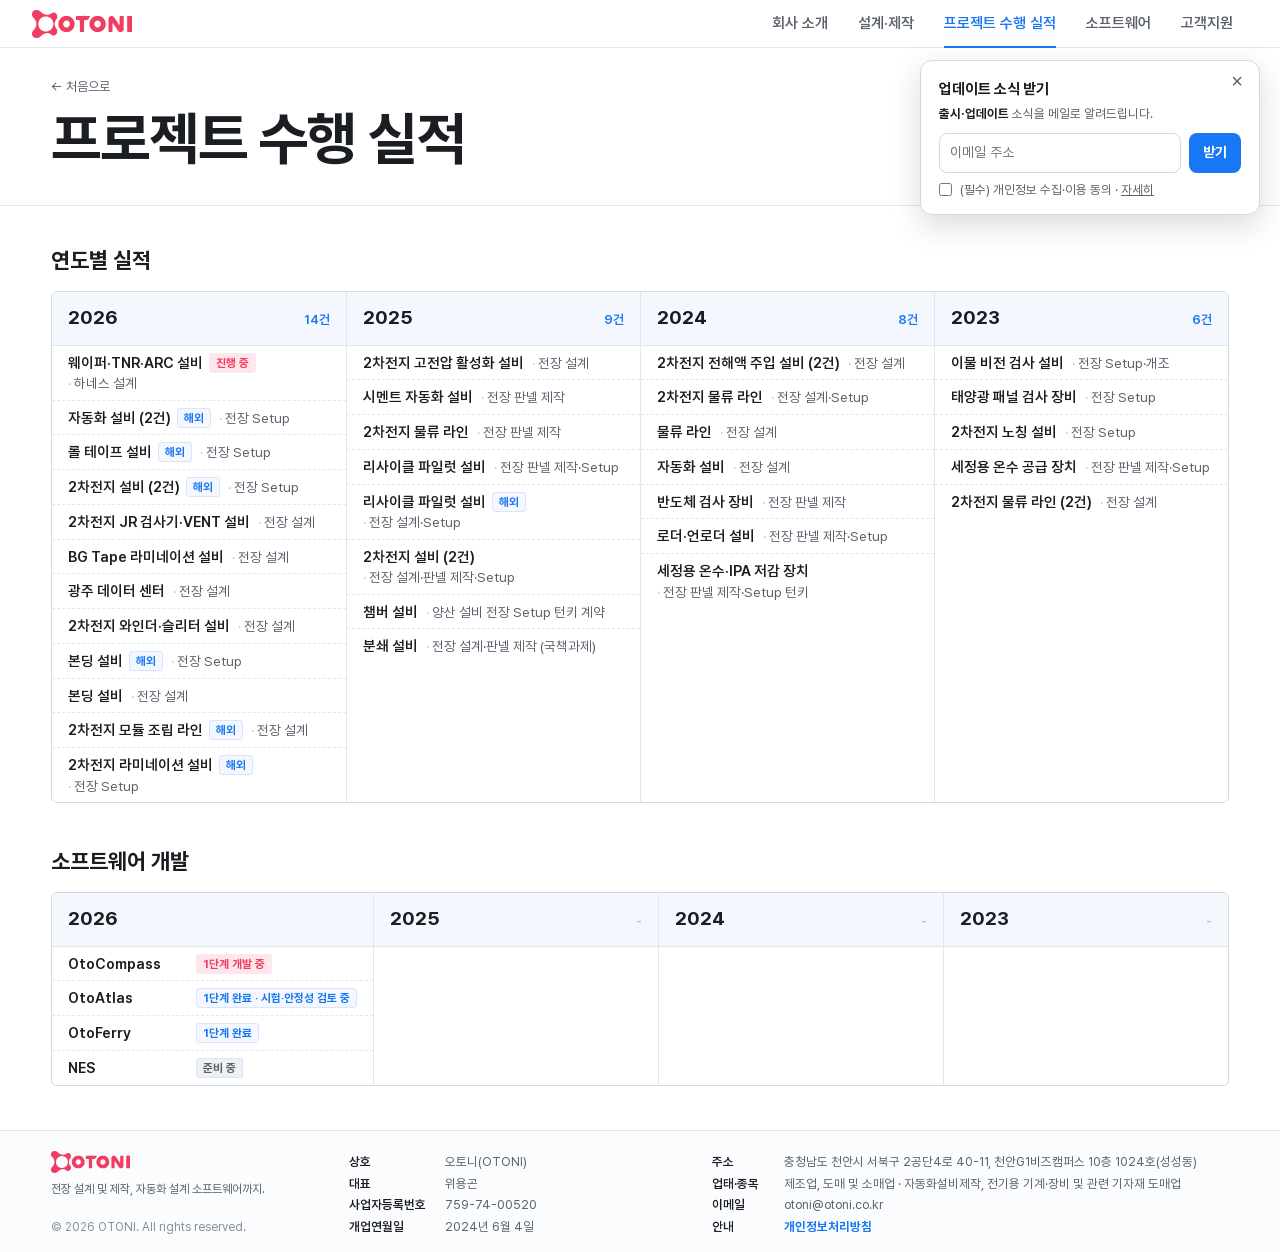
==== commit 74be7f38: "Add files via upload" ====
--- a/build.html
+++ b/build.html
@@ -15,26 +15,26 @@
 <meta property="og:image:height" content="630">
 <meta name="twitter:card" content="summary_large_image">
 <meta name="theme-color" content="#ffffff">
-<link rel="icon" href="mark.svg?v=1122w" type="image/svg+xml">
-<link rel="stylesheet" href="style.css?v=1122w">
+<link rel="icon" href="mark.svg?v=1123a" type="image/svg+xml">
+<link rel="stylesheet" href="style.css?v=1123a">
 </head>
 <body class="p-build">
 <header class="hd">
   <div class="wrap hd-in">
-    <a class="brand" href="index.html?v=1122w" aria-label="OTONI 홈"><img class="logo" src="logo_small.svg?v=1122w" alt="OTONI" width="127" height="40"></a>
+    <a class="brand" href="index.html?v=1123a" aria-label="OTONI 홈"><img class="logo" src="logo_small.svg?v=1123a" alt="OTONI" width="143" height="40"></a>
     <nav class="nav">
-      <a href="index.html?v=1122w#about" data-page="p-home">회사 소개</a>
-      <a href="design.html?v=1122w" data-page="p-design">설계·제작</a>
-      <a href="build.html?v=1122w" data-page="p-build">프로젝트 수행 실적</a>
-      <a href="software.html?v=1122w" data-page="p-software">소프트웨어</a>
-      <a href="contact.html?v=1122w" data-page="p-contact">고객지원</a>
+      <a href="index.html?v=1123a#about" data-page="p-home">회사 소개</a>
+      <a href="design.html?v=1123a" data-page="p-design">설계·제작</a>
+      <a href="build.html?v=1123a" data-page="p-build">프로젝트 수행 실적</a>
+      <a href="software.html?v=1123a" data-page="p-software">소프트웨어</a>
+      <a href="contact.html?v=1123a" data-page="p-contact">고객지원</a>
     </nav>
   </div>
 </header>
 <main>
 <section class="page-hd">
   <div class="wrap">
-    <p class="crumb"><a href="index.html?v=1122w">← 처음으로</a></p>
+    <p class="crumb"><a href="index.html?v=1123a">← 처음으로</a></p>
     <h1>프로젝트 수행 실적</h1>
   </div>
 </section><section class="sec detail">
@@ -85,9 +85,9 @@
 <div class="recs-hd sw-hd"><h3>소프트웨어 개발</h3></div>
 <div class="recs sw">
   <div class="yr"><h4>2026</h4><ul>
-    <li><b>OTONI CAD<i class="tag ing">1단계 개발 중</i></b></li>
-    <li><b>OTONI EXCEL<i class="tag done">1단계 완료 · 시험·안정성 검토 중</i></b></li>
-    <li><b>OTONI FILE SEND<i class="tag done">1단계 완료</i></b></li>
+    <li><b>OtoCompass<i class="tag ing">1단계 개발 중</i></b></li>
+    <li><b>OtoAtlas<i class="tag done">1단계 완료 · 시험·안정성 검토 중</i></b></li>
+    <li><b>OtoFerry<i class="tag done">1단계 완료</i></b></li>
     <li><b>NES<i class="tag prep">준비 중</i></b></li>
   </ul></div>
   <div class="yr"><h4>2025 <small>-</small></h4><ul></ul></div>
@@ -100,7 +100,7 @@
 <footer class="ft">
   <div class="wrap ft-in">
     <div class="ft-brand">
-      <a class="brand" href="index.html?v=1122w" aria-label="OTONI 홈"><img class="logo" src="logo.svg?v=1122w" alt="OTONI" width="124" height="40"></a>
+      <a class="brand" href="index.html?v=1123a" aria-label="OTONI 홈"><img class="logo" src="logo.svg?v=1123a" alt="OTONI" width="143" height="40"></a>
       <p>전장 설계 및 제작, 자동화 설계 소프트웨어까지.</p><p class="copy">© 2026 OTONI. All rights reserved.</p>
     </div>
     <ul class="ft-info">
@@ -112,7 +112,7 @@
     <ul class="ft-info">
       <li><b>주소</b> 충청남도 천안시 서북구 2공단4로 40-11, 천안G1비즈캠퍼스 10층 1024호(성성동)</li>
       <li><b>업태·종목</b> 제조업, 도매 및 소매업 · 자동화설비제작, 전기용 기계·장비 및 관련 기자재 도매업</li>
-      <li><b>이메일</b> <a href="mailto:otoni@otoni.co.kr">otoni@otoni.co.kr</a></li><li><b>안내</b> <a class="pp" href="privacy.html?v=1122w"><b>개인정보처리방침</b></a></li>
+      <li><b>이메일</b> <a href="mailto:otoni@otoni.co.kr">otoni@otoni.co.kr</a></li><li><b>안내</b> <a class="pp" href="privacy.html?v=1123a"><b>개인정보처리방침</b></a></li>
     </ul>
   </div>
 </footer>
@@ -130,11 +130,11 @@
   <span><strong>출시·업데이트</strong> 소식을 메일로 알려드립니다.</span>
   <form class="sub-form" novalidate>
     <div class="sub-row"><input type="email" name="email" placeholder="이메일 주소" autocomplete="email" required aria-label="이메일 주소"><button type="submit">받기</button></div>
-    <label class="sub-ok"><input type="checkbox" name="agree"> (필수) 개인정보 수집·이용 동의 · <a href="privacy.html?v=1122w#subscribe">자세히</a></label>
+    <label class="sub-ok"><input type="checkbox" name="agree"> (필수) 개인정보 수집·이용 동의 · <a href="privacy.html?v=1123a#subscribe">자세히</a></label>
     <p class="sub-msg" aria-live="polite"></p>
   </form>
 </div>
-<script src="sub_config.js?v=1122w"></script>
+<script src="sub_config.js?v=1123a"></script>
 <script>
 
 (function(){
--- a/style.css
+++ b/style.css
@@ -373,8 +373,8 @@
 .vds .vd:hover,.vds .vd:focus-within{transform:none;z-index:3;box-shadow:0 36px 72px rgba(16,30,60,.32),0 10px 22px rgba(16,30,60,.16)}
 .vds .vd:nth-child(2):hover,.vds .vd:nth-child(2):focus-within{transform:translateY(28px)}
 .vds .vd-bar b{display:flex;align-items:center;gap:7px}.vds .vd-bar b::before{content:"";flex:none;width:20px;height:20px;background:center/contain no-repeat}
-.vds .vd:nth-child(1) .vd-bar b::before{background-image:url(pi_cad.png)}
-.vds .vd:nth-child(2) .vd-bar b::before{background-image:url(pi_excel.png)}
+.vds .vd:nth-child(1) .vd-bar b::before{background-image:url(OtoCompass_40.svg)}
+.vds .vd:nth-child(2) .vd-bar b::before{background-image:url(OtoAtlas_40.svg)}
 .vds .vd:nth-child(1) .vd-zoom{right:auto;left:10px}
 @media (max-width:560px){.vds{display:flex;flex-direction:column;gap:30px;padding:18px 12px 20px}.vds .vd:nth-child(1){transform:rotate(-1.2deg);margin-right:0}.vds .vd:nth-child(2),.vds .vd:nth-child(2):hover,.vds .vd:nth-child(2):focus-within{transform:rotate(1.2deg)}.vds .vd:nth-child(1):hover,.vds .vd:nth-child(1):focus-within{transform:rotate(-1.2deg)}.vds .vd-bar b::before{width:18px;height:18px}.vds .vd:nth-child(1) .vd-zoom{left:auto;right:10px}}
 
@@ -960,3 +960,7 @@
 @media (min-width:761px){.rm .rm-box{width:min(calc(100vw - 48px - var(--cut)),calc(var(--pw) - var(--cut)))}.p6{grid-template-columns:calc((100% - var(--g)*2.2 + var(--cut))*.41) minmax(0,1fr)}.p6 .p5-card{padding-right:calc(var(--g)*2.2 - var(--cut))}}
 
 
+.hd-ttl{display:flex;flex-direction:column;gap:6px}.recs-hd .hd-ttl h3{line-height:0}.hd-logo{display:block;height:36px;width:auto}
+.vlb-t{display:flex;align-items:center}.vlb-logo{display:block;height:31px;width:auto}@media (max-width:560px){.vlb-logo{height:25px}}
+
+
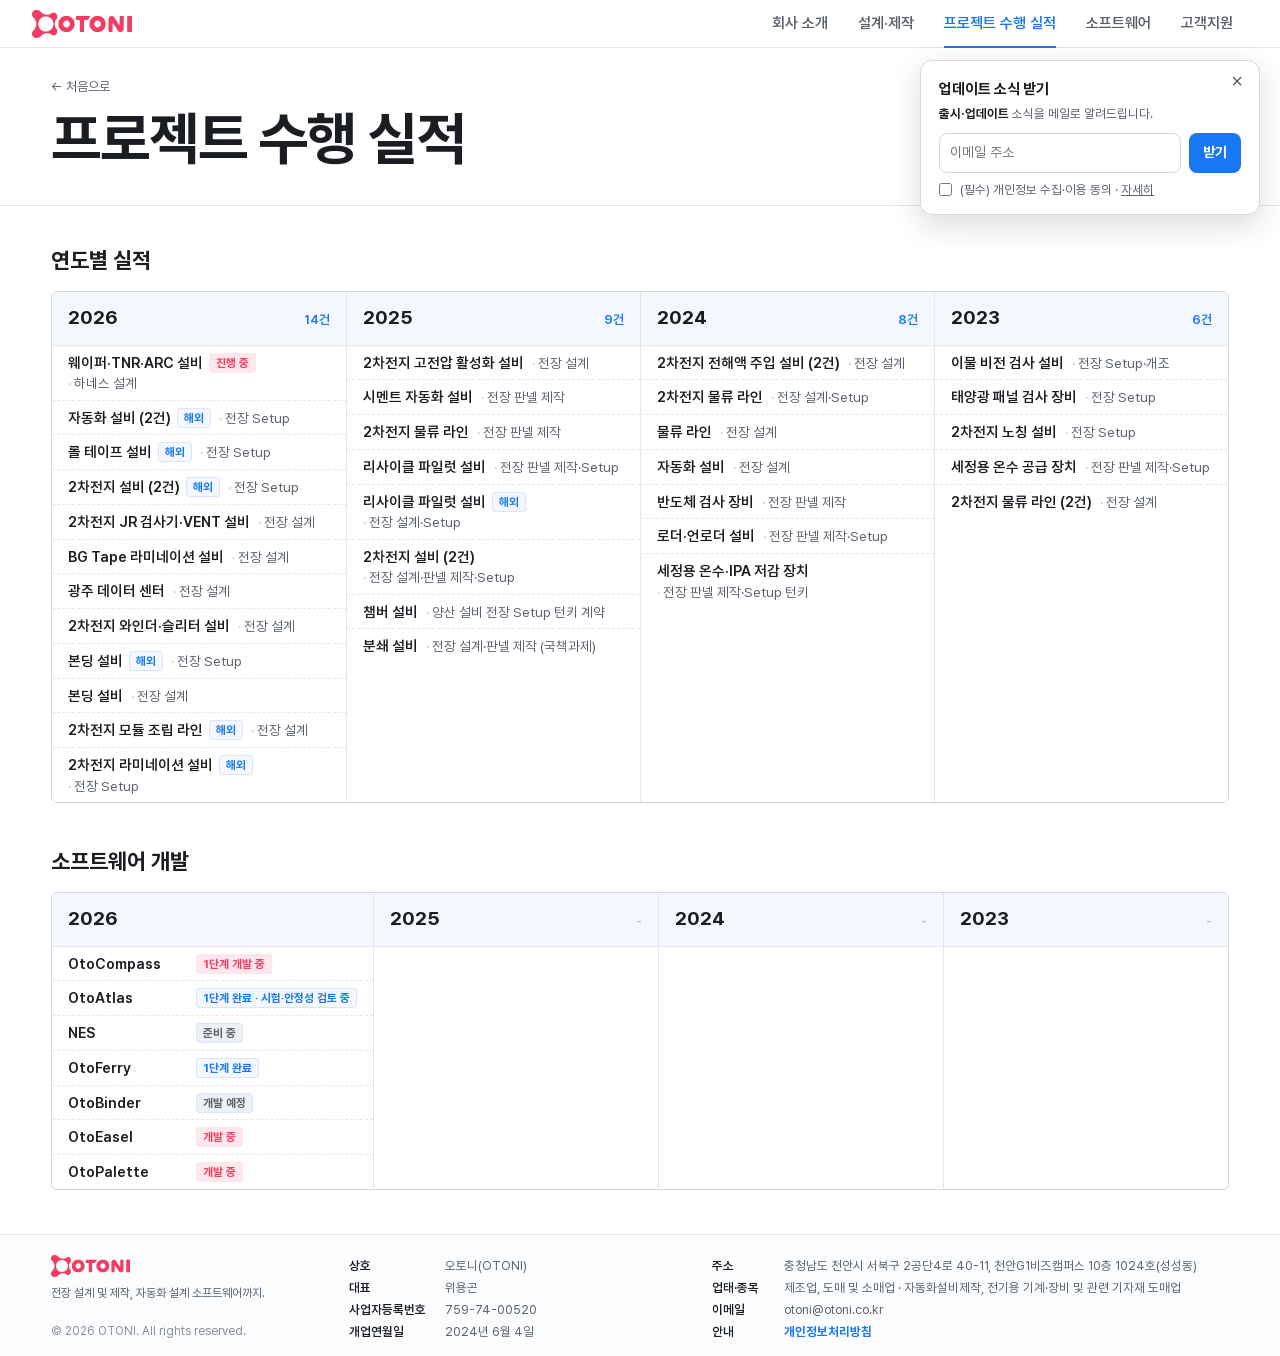
==== commit 1a8855cc: "Add files via upload" ====
--- a/build.html
+++ b/build.html
@@ -15,26 +15,26 @@
 <meta property="og:image:height" content="630">
 <meta name="twitter:card" content="summary_large_image">
 <meta name="theme-color" content="#ffffff">
-<link rel="icon" href="mark.svg?v=1123a" type="image/svg+xml">
-<link rel="stylesheet" href="style.css?v=1123a">
+<link rel="icon" href="mark.svg?v=1124b" type="image/svg+xml">
+<link rel="stylesheet" href="style.css?v=1124b">
 </head>
 <body class="p-build">
 <header class="hd">
   <div class="wrap hd-in">
-    <a class="brand" href="index.html?v=1123a" aria-label="OTONI 홈"><img class="logo" src="logo_small.svg?v=1123a" alt="OTONI" width="143" height="40"></a>
+    <a class="brand" href="index.html?v=1124b" aria-label="OTONI 홈"><img class="logo" src="logo_small.svg?v=1124b" alt="OTONI" width="143" height="40"></a>
     <nav class="nav">
-      <a href="index.html?v=1123a#about" data-page="p-home">회사 소개</a>
-      <a href="design.html?v=1123a" data-page="p-design">설계·제작</a>
-      <a href="build.html?v=1123a" data-page="p-build">프로젝트 수행 실적</a>
-      <a href="software.html?v=1123a" data-page="p-software">소프트웨어</a>
-      <a href="contact.html?v=1123a" data-page="p-contact">고객지원</a>
+      <a href="index.html?v=1124b#about" data-page="p-home">회사 소개</a>
+      <a href="design.html?v=1124b" data-page="p-design">설계·제작</a>
+      <a href="build.html?v=1124b" data-page="p-build">프로젝트 수행 실적</a>
+      <a href="software.html?v=1124b" data-page="p-software">소프트웨어</a>
+      <a href="contact.html?v=1124b" data-page="p-contact">고객지원</a>
     </nav>
   </div>
 </header>
 <main>
 <section class="page-hd">
   <div class="wrap">
-    <p class="crumb"><a href="index.html?v=1123a">← 처음으로</a></p>
+    <p class="crumb"><a href="index.html?v=1124b">← 처음으로</a></p>
     <h1>프로젝트 수행 실적</h1>
   </div>
 </section><section class="sec detail">
@@ -87,8 +87,11 @@
   <div class="yr"><h4>2026</h4><ul>
     <li><b>OtoCompass<i class="tag ing">1단계 개발 중</i></b></li>
     <li><b>OtoAtlas<i class="tag done">1단계 완료 · 시험·안정성 검토 중</i></b></li>
+    <li><b>NES<i class="tag prep">준비 중</i></b></li>
     <li><b>OtoFerry<i class="tag done">1단계 완료</i></b></li>
-    <li><b>NES<i class="tag prep">준비 중</i></b></li>
+    <li><b>OtoBinder<i class="tag prep">개발 예정</i></b></li>
+    <li><b>OtoEasel<i class="tag ing">개발 중</i></b></li>
+    <li><b>OtoPalette<i class="tag ing">개발 중</i></b></li>
   </ul></div>
   <div class="yr"><h4>2025 <small>-</small></h4><ul></ul></div>
   <div class="yr"><h4>2024 <small>-</small></h4><ul></ul></div>
@@ -100,7 +103,7 @@
 <footer class="ft">
   <div class="wrap ft-in">
     <div class="ft-brand">
-      <a class="brand" href="index.html?v=1123a" aria-label="OTONI 홈"><img class="logo" src="logo.svg?v=1123a" alt="OTONI" width="143" height="40"></a>
+      <a class="brand" href="index.html?v=1124b" aria-label="OTONI 홈"><img class="logo" src="logo.svg?v=1124b" alt="OTONI" width="143" height="40"></a>
       <p>전장 설계 및 제작, 자동화 설계 소프트웨어까지.</p><p class="copy">© 2026 OTONI. All rights reserved.</p>
     </div>
     <ul class="ft-info">
@@ -112,7 +115,7 @@
     <ul class="ft-info">
       <li><b>주소</b> 충청남도 천안시 서북구 2공단4로 40-11, 천안G1비즈캠퍼스 10층 1024호(성성동)</li>
       <li><b>업태·종목</b> 제조업, 도매 및 소매업 · 자동화설비제작, 전기용 기계·장비 및 관련 기자재 도매업</li>
-      <li><b>이메일</b> <a href="mailto:otoni@otoni.co.kr">otoni@otoni.co.kr</a></li><li><b>안내</b> <a class="pp" href="privacy.html?v=1123a"><b>개인정보처리방침</b></a></li>
+      <li><b>이메일</b> <a href="mailto:otoni@otoni.co.kr">otoni@otoni.co.kr</a></li><li><b>안내</b> <a class="pp" href="privacy.html?v=1124b"><b>개인정보처리방침</b></a></li>
     </ul>
   </div>
 </footer>
@@ -130,11 +133,11 @@
   <span><strong>출시·업데이트</strong> 소식을 메일로 알려드립니다.</span>
   <form class="sub-form" novalidate>
     <div class="sub-row"><input type="email" name="email" placeholder="이메일 주소" autocomplete="email" required aria-label="이메일 주소"><button type="submit">받기</button></div>
-    <label class="sub-ok"><input type="checkbox" name="agree"> (필수) 개인정보 수집·이용 동의 · <a href="privacy.html?v=1123a#subscribe">자세히</a></label>
+    <label class="sub-ok"><input type="checkbox" name="agree"> (필수) 개인정보 수집·이용 동의 · <a href="privacy.html?v=1124b#subscribe">자세히</a></label>
     <p class="sub-msg" aria-live="polite"></p>
   </form>
 </div>
-<script src="sub_config.js?v=1123a"></script>
+<script src="sub_config.js?v=1124b"></script>
 <script>
 
 (function(){
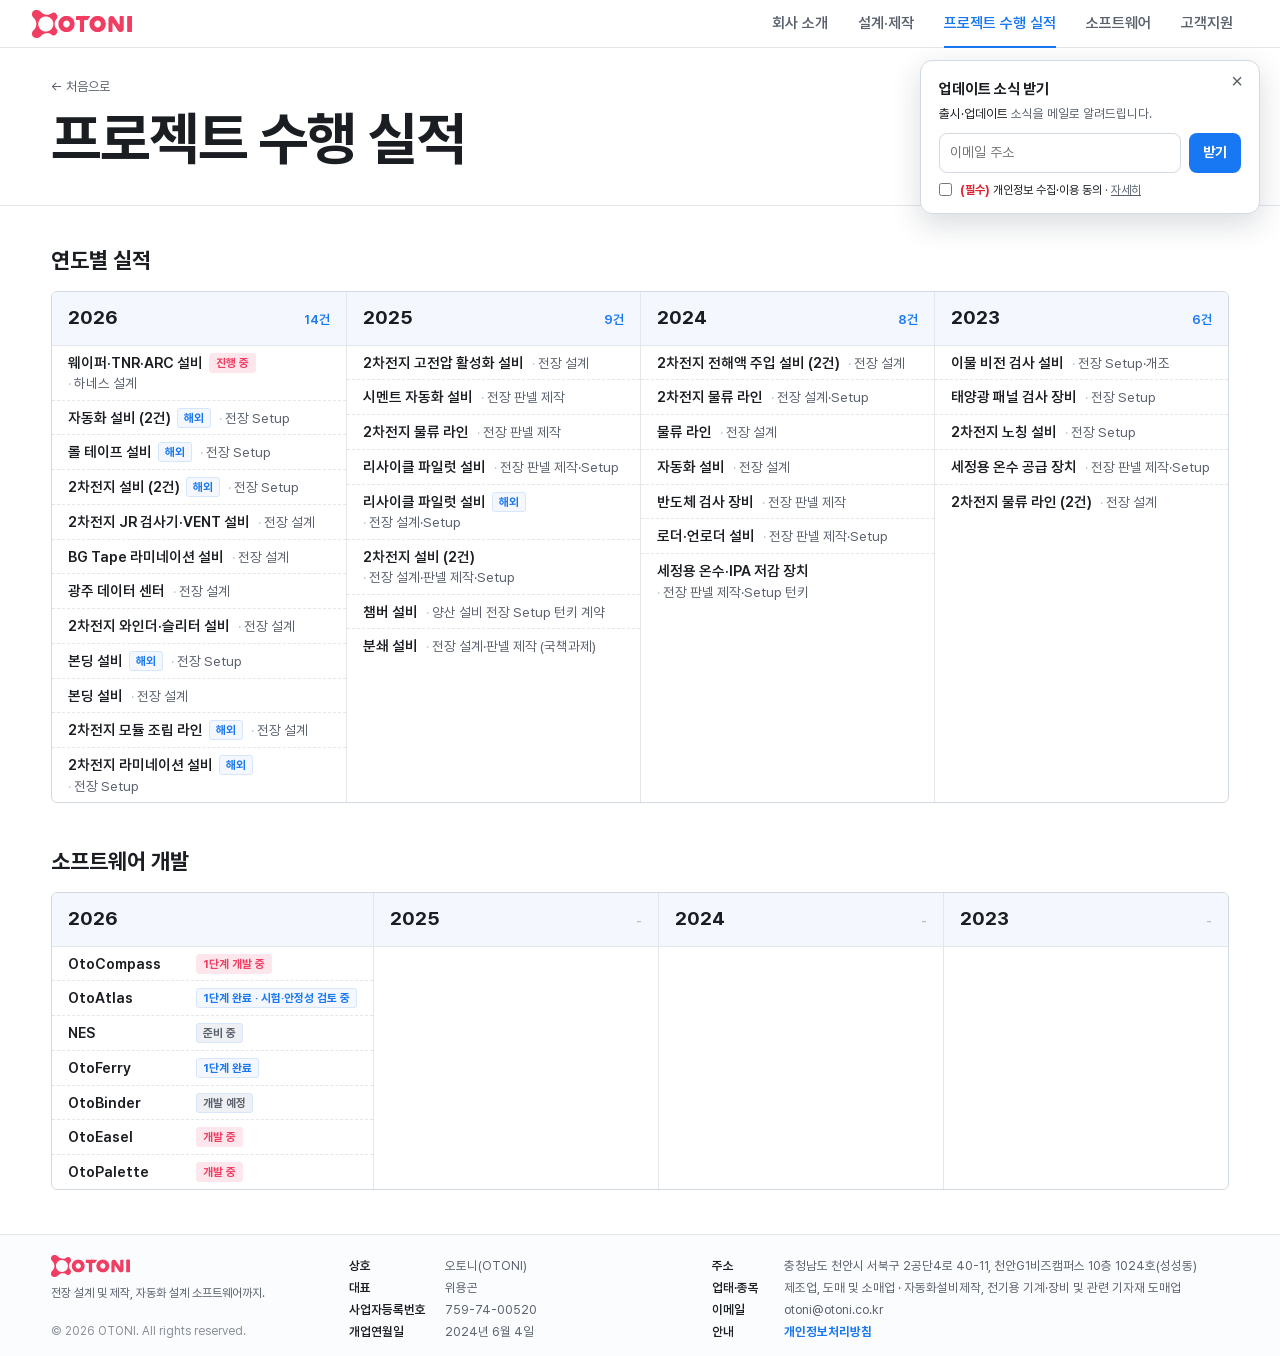
==== commit 166f1094: "Add files via upload" ====
--- a/build.html
+++ b/build.html
@@ -15,26 +15,26 @@
 <meta property="og:image:height" content="630">
 <meta name="twitter:card" content="summary_large_image">
 <meta name="theme-color" content="#ffffff">
-<link rel="icon" href="mark.svg?v=1124b" type="image/svg+xml">
-<link rel="stylesheet" href="style.css?v=1124b">
+<link rel="icon" href="mark.svg?v=1124i" type="image/svg+xml">
+<link rel="stylesheet" href="style.css?v=1124i">
 </head>
 <body class="p-build">
 <header class="hd">
   <div class="wrap hd-in">
-    <a class="brand" href="index.html?v=1124b" aria-label="OTONI 홈"><img class="logo" src="logo_small.svg?v=1124b" alt="OTONI" width="143" height="40"></a>
+    <a class="brand" href="index.html?v=1124i" aria-label="OTONI 홈"><img class="logo" src="logo_small.svg?v=1124i" alt="OTONI" width="143" height="40"></a>
     <nav class="nav">
-      <a href="index.html?v=1124b#about" data-page="p-home">회사 소개</a>
-      <a href="design.html?v=1124b" data-page="p-design">설계·제작</a>
-      <a href="build.html?v=1124b" data-page="p-build">프로젝트 수행 실적</a>
-      <a href="software.html?v=1124b" data-page="p-software">소프트웨어</a>
-      <a href="contact.html?v=1124b" data-page="p-contact">고객지원</a>
+      <a href="index.html?v=1124i#about" data-page="p-home">회사 소개</a>
+      <a href="design.html?v=1124i" data-page="p-design">설계·제작</a>
+      <a href="build.html?v=1124i" data-page="p-build">프로젝트 수행 실적</a>
+      <a href="software.html?v=1124i" data-page="p-software">소프트웨어</a>
+      <a href="contact.html?v=1124i" data-page="p-contact">고객지원</a>
     </nav>
   </div>
 </header>
 <main>
 <section class="page-hd">
   <div class="wrap">
-    <p class="crumb"><a href="index.html?v=1124b">← 처음으로</a></p>
+    <p class="crumb"><a href="index.html?v=1124i">← 처음으로</a></p>
     <h1>프로젝트 수행 실적</h1>
   </div>
 </section><section class="sec detail">
@@ -103,7 +103,7 @@
 <footer class="ft">
   <div class="wrap ft-in">
     <div class="ft-brand">
-      <a class="brand" href="index.html?v=1124b" aria-label="OTONI 홈"><img class="logo" src="logo.svg?v=1124b" alt="OTONI" width="143" height="40"></a>
+      <a class="brand" href="index.html?v=1124i" aria-label="OTONI 홈"><img class="logo" src="logo.svg?v=1124i" alt="OTONI" width="143" height="40"></a>
       <p>전장 설계 및 제작, 자동화 설계 소프트웨어까지.</p><p class="copy">© 2026 OTONI. All rights reserved.</p>
     </div>
     <ul class="ft-info">
@@ -115,7 +115,7 @@
     <ul class="ft-info">
       <li><b>주소</b> 충청남도 천안시 서북구 2공단4로 40-11, 천안G1비즈캠퍼스 10층 1024호(성성동)</li>
       <li><b>업태·종목</b> 제조업, 도매 및 소매업 · 자동화설비제작, 전기용 기계·장비 및 관련 기자재 도매업</li>
-      <li><b>이메일</b> <a href="mailto:otoni@otoni.co.kr">otoni@otoni.co.kr</a></li><li><b>안내</b> <a class="pp" href="privacy.html?v=1124b"><b>개인정보처리방침</b></a></li>
+      <li><b>이메일</b> <a href="mailto:otoni@otoni.co.kr">otoni@otoni.co.kr</a></li><li><b>안내</b> <a class="pp" href="privacy.html?v=1124i"><b>개인정보처리방침</b></a></li>
     </ul>
   </div>
 </footer>
@@ -127,17 +127,26 @@
 var io=new IntersectionObserver(function(es){es.forEach(function(e){if(e.isIntersecting){nav.forEach(function(a){a.classList.remove('on');});var a=map[e.target.id];if(a)a.classList.add('on');}});},{rootMargin:'-45% 0px -50% 0px'});
 Object.keys(map).forEach(function(id){var s=document.getElementById(id);if(s)io.observe(s);});})();
 </script>
+
+<aside class="news-box" id="newsBox" hidden aria-label="오토니 소식">
+  <div class="nb-h"><span><b class="o">오토니</b> 소식</span></div>
+  <ul>
+    <li><time>2026.11</time><span>BricsCAD 개발 지원 확보<i class="nb-new">NEW</i></span></li>
+    <li><time>2026.11</time><span>OtoCompass 1단계 개발 중</span></li>
+    <li><time>2026.11</time><span>OtoAtlas 1단계 완료, 시험 중</span></li>
+  </ul>
+</aside>
 <div class="sub-bar" id="subBar" hidden role="dialog" aria-label="업데이트 소식 받기">
   <button type="button" class="sub-x" aria-label="닫기">×</button>
   <b>업데이트 소식 받기</b>
   <span><strong>출시·업데이트</strong> 소식을 메일로 알려드립니다.</span>
   <form class="sub-form" novalidate>
     <div class="sub-row"><input type="email" name="email" placeholder="이메일 주소" autocomplete="email" required aria-label="이메일 주소"><button type="submit">받기</button></div>
-    <label class="sub-ok"><input type="checkbox" name="agree"> (필수) 개인정보 수집·이용 동의 · <a href="privacy.html?v=1124b#subscribe">자세히</a></label>
+    <label class="sub-ok"><input type="checkbox" name="agree"> <span class="ok-t"><em class="req">(필수)</em> 개인정보 수집·이용 동의</span> · <a href="privacy.html?v=1124i#subscribe">자세히</a></label>
     <p class="sub-msg" aria-live="polite"></p>
   </form>
 </div>
-<script src="sub_config.js?v=1124b"></script>
+<script src="sub_config.js?v=1124i"></script>
 <script>
 
 (function(){
@@ -146,18 +155,31 @@
 function get(){try{return JSON.parse(localStorage.getItem(K)||'{}')}catch(e){return {}}}
 function set(v){try{localStorage.setItem(K,JSON.stringify(v))}catch(e){}}
 var bar=document.getElementById('subBar'),st=get();
-var hideBar=st.done||(st.x&&Date.now()-st.x<30*DAY);
+
+var hideBar=(st.done||(st.x&&Date.now()-st.x<30*DAY))&&!(document.querySelector('.p-home .hero-stats')&&innerWidth>900);
 
 var hs=document.querySelector('.p-home .hero-stats');
-function pin(){if(!bar)return;if(!hs||innerWidth<901){bar.style.position='';bar.style.top='';bar.style.left='';bar.style.right='';return;}var r=hs.getBoundingClientRect();bar.style.position='absolute';bar.style.top=Math.round(r.bottom+scrollY+8)+'px';bar.style.right='auto';bar.style.left=Math.round(r.right+scrollX-bar.offsetWidth)+'px';}
+
+function pin(){if(!bar)return;bar.dataset.right='';if(!hs||innerWidth<901){bar.style.position='';bar.style.top='';bar.style.left='';bar.style.right='';return;}var r=hs.getBoundingClientRect();
+var na=document.querySelectorAll('.nav a'),nr=na.length?na[na.length-1].getBoundingClientRect().right:document.documentElement.clientWidth-48,lx=Math.round(nr-bar.offsetWidth);
+if(lx>=r.right+24){bar.dataset.right='1';bar.style.position='absolute';bar.style.right='auto';bar.style.top=Math.round(r.top+scrollY)+'px';bar.style.left=Math.round(lx+scrollX)+'px';return;}
+bar.style.position='absolute';bar.style.top=Math.round(r.bottom+scrollY+8)+'px';bar.style.right='auto';bar.style.left=Math.round(r.right+scrollX-bar.offsetWidth)+'px';}
+
+var nb=document.getElementById('newsBox');
+function pinNews(){if(!nb)return;if(!bar||!hs||innerWidth<901||!bar.style.top||bar.dataset.right!=='1'){nb.hidden=true;return;}nb.hidden=false;nb.style.width=bar.offsetWidth+'px';nb.style.left=bar.style.left;var t=parseFloat(bar.style.top)||0;nb.style.top=Math.round(bar.hidden?t:t+bar.offsetHeight+10)+'px';}
+var pin0=pin;pin=function(){pin0();pinNews();};
+if(bar&&hs&&window.ResizeObserver)new ResizeObserver(pinNews).observe(bar);
+if(bar&&hs)bar.classList.add('blinkB');   
 if(bar&&!hideBar&&hs){addEventListener('resize',pin);if(document.fonts)document.fonts.ready.then(pin);}
 if(bar&&!hideBar){var on=function(){if(hs&&innerWidth>900){bar.hidden=false;pin();requestAnimationFrame(function(){bar.classList.add('show')});removeEventListener('scroll',on);return;}var lim=Math.min(400,(document.documentElement.scrollHeight-innerHeight)*0.3);if(scrollY>lim){bar.hidden=false;requestAnimationFrame(function(){bar.classList.add('show')});removeEventListener('scroll',on)}};addEventListener('scroll',on,{passive:true});on();
-  bar.querySelector('.sub-x').onclick=function(){set({x:Date.now()});bar.classList.remove('show');setTimeout(function(){bar.hidden=true},250)};}
+  bar.querySelector('.sub-x').onclick=function(){set({x:Date.now()});bar.classList.remove('show');setTimeout(function(){bar.hidden=true;pinNews();},250)};}
 document.querySelectorAll('.sub-open').forEach(function(b){b.onclick=function(){var f=b.closest('.sale-row,.inv-sale').querySelector('.sub-form');f.hidden=!f.hidden;b.setAttribute('aria-expanded',!f.hidden);if(!f.hidden)f.email.focus();};});
+
+document.querySelectorAll('.sub-form').forEach(function(f){f.agree.addEventListener('change',function(){if(f.agree.checked){f.querySelector('.sub-ok').classList.remove('need');var m=f.querySelector('.sub-msg');if(m.classList.contains('bad')){m.textContent='';m.className='sub-msg';}}});});
 document.querySelectorAll('.sub-form').forEach(function(f){f.onsubmit=function(e){e.preventDefault();var m=f.querySelector('.sub-msg'),em=f.email.value.trim();
   m.className='sub-msg';
   if(!/^[^\s@]+@[^\s@]+\.[^\s@]+$/.test(em)){m.textContent='이메일 주소를 확인해 주세요.';m.classList.add('bad');return}
-  if(!f.agree.checked){m.textContent='개인정보 수집·이용 동의에 체크해 주세요.';m.classList.add('bad');return}
+  if(!f.agree.checked){m.textContent='';var ok=f.querySelector('.sub-ok');ok.classList.remove('need');void ok.offsetWidth;ok.classList.add('need');return}
   if(!SUB_URL){m.textContent='소식 받기는 곧 열립니다. 잠시 뒤 다시 들러 주세요.';return}
   
   var btn=f.querySelector('button[type=submit]');btn.disabled=true;m.textContent='';
--- a/style.css
+++ b/style.css
@@ -961,6 +961,38 @@
 
 
 .hd-ttl{display:flex;flex-direction:column;gap:6px}.recs-hd .hd-ttl h3{line-height:0}.hd-logo{display:block;height:36px;width:auto}
-.vlb-t{display:flex;align-items:center}.vlb-logo{display:block;height:31px;width:auto}@media (max-width:560px){.vlb-logo{height:25px}}
-
-
+.vlb-t{display:flex;align-items:center}.vlb-logo{display:block;height:31px;width:auto}@media (max-width:560px){.vlb-logo{height:25px}}
+
+
+.sg-dev{display:flex;align-items:center;justify-content:center;min-height:160px;margin:6px 0 34px;border:1px dashed #C9D0DA;border-radius:12px;background:#F7F9FB}.sg-dev .soon{font-size:15px;font-weight:600;line-height:1.2;border-radius:999px;padding:5px 14px;white-space:nowrap}
+@media (max-width:560px){.sg-dev{min-height:110px}.sg-dev .soon{font-size:12px;padding:3px 10px}}
+
+@media (min-width:901px){.software .vds{margin-top:48px}}
+
+
+.sw-list .soon .sb{display:none}
+@media (max-width:1500px){.sw-list .soon .sb{display:block}.sw-list .soon:has(.sb){text-align:center;line-height:1.3;border-radius:12px;padding:4px 8px;font-size:11px}}
+
+.sub-ok .ok-t{color:var(--ink);display:inline-block;transform-origin:left center;vertical-align:top;max-width:calc(100% - 24px)}
+.sub-ok .req{font-style:normal;font-weight:700;color:#E0202F;display:inline-block;transform-origin:center bottom}
+.sub-ok.need .req{animation:okUp 1.1s ease-in-out}
+@keyframes okUp{0%{transform:none}27%,64%{transform:translateY(-4px) scale(1.25);text-shadow:0 4px 8px rgba(224,32,47,.3)}100%{transform:none}}
+.sub-msg.bad{color:#E0202F;font-weight:700}
+
+.sub-bar>span strong{font-weight:400;color:var(--ink)}
+@media (min-width:561px){.sub-bar .sub-ok{font-size:12px}.sub-bar .sub-msg{font-size:12px;margin-top:4px}}
+
+.news-box{position:absolute;z-index:59;background:#fff;border:1px solid var(--line2);border-radius:12px;box-shadow:0 10px 30px rgba(20,30,50,.10);padding:11px 16px 12px}
+.news-box[hidden]{display:none}
+.nb-h{display:flex;align-items:center;justify-content:space-between;font-size:15px;font-weight:700;line-height:1.4;padding-bottom:8px;border-bottom:1px solid var(--line)}
+.nb-h .o{font-weight:800}
+.news-box ul{margin:0;padding:0;list-style:none}
+.news-box li{display:grid;grid-template-columns:49px 1fr;column-gap:6px;align-items:baseline;padding:9px 0;border-bottom:1px solid var(--line)}
+.news-box li:last-child{border-bottom:0;padding-bottom:0}
+.news-box time{font-size:12px;color:var(--sub);font-variant-numeric:tabular-nums;letter-spacing:.01em}
+.news-box li span{font-size:14px;font-weight:400;line-height:1.5;color:var(--ink)}
+.nb-new{display:inline-block;margin-left:4px;padding:0 6px;border-radius:4px;background:var(--pink);color:#fff;font-size:12px;font-weight:700;font-style:normal;line-height:18px;vertical-align:1px}
+
+.sub-bar.blinkB .sub-row button{animation:btnBreath .8s ease-in-out .6s 2}
+@keyframes btnBreath{0%,100%{transform:scale(1)}50%{transform:scale(1.08);box-shadow:0 4px 14px rgba(24,119,242,.35)}}
+
